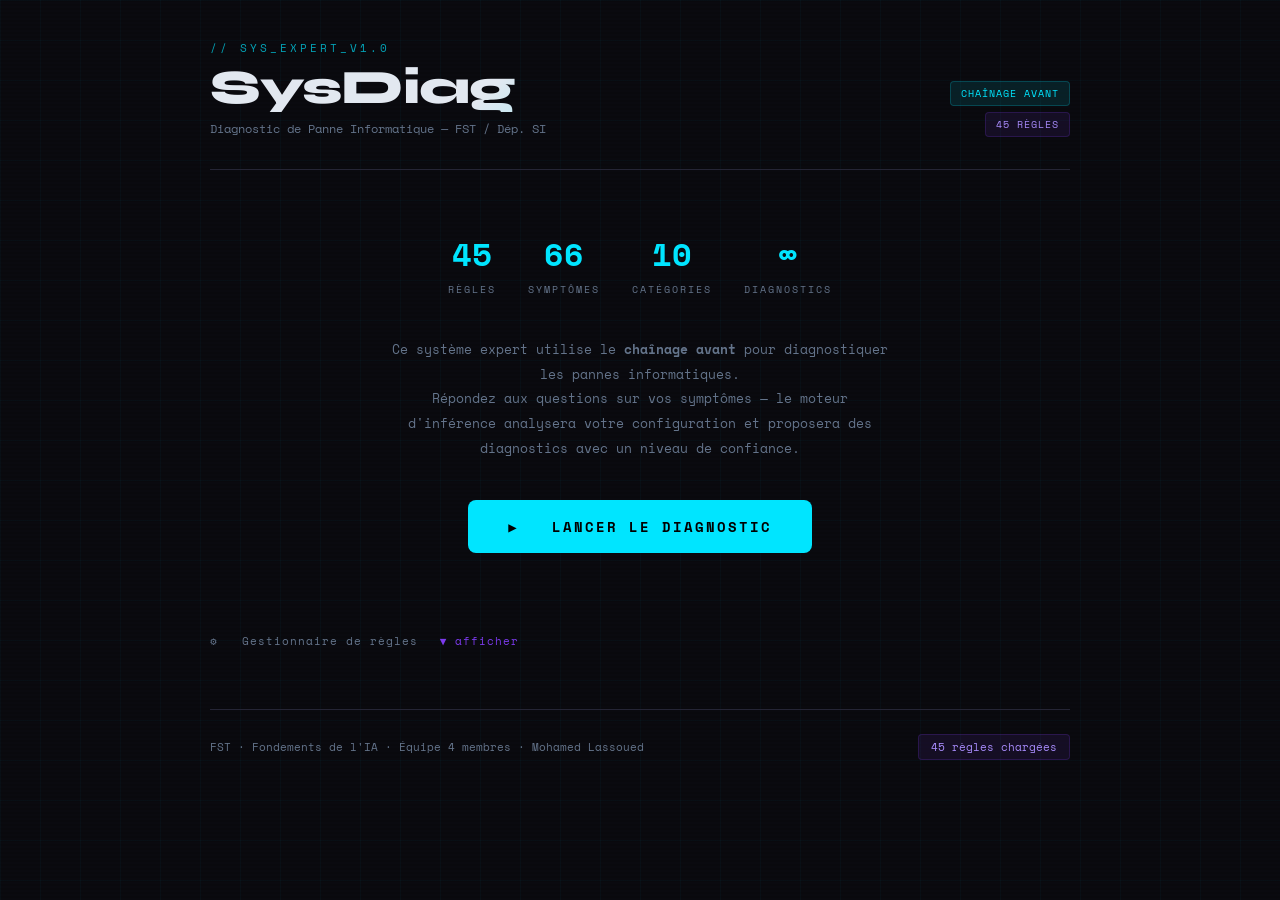
==== interface_SysDiag.html @ d028c9bb "Add files via upload" ====
<!DOCTYPE html>
<html lang="fr">
<head>
<meta charset="UTF-8">
<meta name="viewport" content="width=device-width, initial-scale=1.0">
<title>SysDiag — Système Expert de Diagnostic Informatique</title>
<link href="https://fonts.googleapis.com/css2?family=Space+Mono:ital,wght@0,400;0,700;1,400&family=Syne:wght@400;700;800&display=swap" rel="stylesheet">
<style>
  :root {
    --bg: #0a0a0f;
    --surface: #111118;
    --surface2: #1a1a25;
    --border: #252535;
    --accent: #00e5ff;
    --accent2: #7c3aed;
    --accent3: #f59e0b;
    --danger: #ef4444;
    --success: #10b981;
    --text: #e2e8f0;
    --text-muted: #64748b;
    --text-dim: #94a3b8;
    --mono: 'Space Mono', monospace;
    --sans: 'Syne', sans-serif;
  }

  * { margin: 0; padding: 0; box-sizing: border-box; }

  body {
    background: var(--bg);
    color: var(--text);
    font-family: var(--sans);
    min-height: 100vh;
    overflow-x: hidden;
  }

  body::before {
    content: '';
    position: fixed;
    inset: 0;
    background-image:
      linear-gradient(rgba(0,229,255,0.03) 1px, transparent 1px),
      linear-gradient(90deg, rgba(0,229,255,0.03) 1px, transparent 1px);
    background-size: 40px 40px;
    pointer-events: none;
    z-index: 0;
  }

  body::after {
    content: '';
    position: fixed;
    inset: 0;
    background: repeating-linear-gradient(
      0deg,
      transparent,
      transparent 2px,
      rgba(0,0,0,0.08) 2px,
      rgba(0,0,0,0.08) 4px
    );
    pointer-events: none;
    z-index: 0;
  }

  .app { position: relative; z-index: 1; max-width: 900px; margin: 0 auto; padding: 0 20px 60px; }

  header {
    padding: 40px 0 32px;
    border-bottom: 1px solid var(--border);
    margin-bottom: 40px;
    display: flex;
    align-items: flex-end;
    gap: 24px;
    flex-wrap: wrap;
  }

  .logo-block { flex: 1 }

  .logo-tag {
    font-family: var(--mono);
    font-size: 11px;
    color: var(--accent);
    letter-spacing: 3px;
    text-transform: uppercase;
    margin-bottom: 8px;
    opacity: 0.7;
  }

  .logo-title {
    font-size: clamp(28px, 5vw, 48px);
    font-weight: 800;
    letter-spacing: -1px;
    line-height: 1;
    background: linear-gradient(135deg, var(--text) 40%, var(--accent));
    -webkit-background-clip: text;
    -webkit-text-fill-color: transparent;
    background-clip: text;
  }

  .logo-sub {
    margin-top: 8px;
    font-family: var(--mono);
    font-size: 12px;
    color: var(--text-muted);
  }

  .header-badge {
    display: flex;
    flex-direction: column;
    align-items: flex-end;
    gap: 6px;
  }

  .badge {
    font-family: var(--mono);
    font-size: 10px;
    padding: 4px 10px;
    border-radius: 4px;
    letter-spacing: 1px;
    text-transform: uppercase;
  }
  .badge-cyan { background: rgba(0,229,255,0.1); color: var(--accent); border: 1px solid rgba(0,229,255,0.2); }
  .badge-purple { background: rgba(124,58,237,0.1); color: #a78bfa; border: 1px solid rgba(124,58,237,0.2); }

  .progress-container { margin-bottom: 32px; }
  .progress-header { display: flex; justify-content: space-between; align-items: center; margin-bottom: 10px; }
  .progress-label { font-family: var(--mono); font-size: 11px; color: var(--text-muted); text-transform: uppercase; letter-spacing: 2px; }
  .progress-count { font-family: var(--mono); font-size: 13px; color: var(--accent); }
  .progress-bar { height: 3px; background: var(--border); border-radius: 2px; overflow: hidden; }
  .progress-fill { height: 100%; background: linear-gradient(90deg, var(--accent2), var(--accent)); border-radius: 2px; transition: width 0.5s cubic-bezier(0.4, 0, 0.2, 1); width: 0%; }

  .question-section { animation: fadeSlideIn 0.3s ease; }
  @keyframes fadeSlideIn { from { opacity: 0; transform: translateY(12px); } to { opacity: 1; transform: translateY(0); } }

  .question-card {
    background: var(--surface);
    border: 1px solid var(--border);
    border-radius: 12px;
    padding: 28px;
    margin-bottom: 16px;
    position: relative;
  }

  .question-card::before {
    content: '';
    position: absolute;
    top: 0; left: 0; right: 0;
    height: 2px;
    background: linear-gradient(90deg, var(--accent2), var(--accent));
    border-radius: 12px 12px 0 0;
  }

  .question-num {
    font-family: var(--mono);
    font-size: 11px;
    color: var(--accent);
    letter-spacing: 2px;
    text-transform: uppercase;
    margin-bottom: 14px;
  }

  .question-text {
    font-size: 18px;
    font-weight: 700;
    line-height: 1.4;
    color: var(--text);
    margin-bottom: 24px;
  }

  .answer-buttons { display: flex; gap: 12px; flex-wrap: wrap; }
  .answer-btn {
    flex: 1;
    min-width: 100px;
    padding: 14px 20px;
    border-radius: 8px;
    border: 1px solid var(--border);
    background: var(--surface2);
    color: var(--text-dim);
    font-family: var(--mono);
    font-size: 13px;
    font-weight: 700;
    cursor: pointer;
    transition: all 0.18s;
    text-transform: uppercase;
    letter-spacing: 1px;
    display: flex;
    align-items: center;
    justify-content: center;
    gap: 8px;
  }
  .answer-btn:hover { transform: translateY(-2px); box-shadow: 0 4px 20px rgba(0,0,0,0.3); }
  .answer-btn.yes:hover, .answer-btn.yes.active { border-color: var(--success); background: rgba(16,185,129,0.12); color: var(--success); }
  .answer-btn.no:hover, .answer-btn.no.active { border-color: var(--danger); background: rgba(239,68,68,0.12); color: var(--danger); }
  .answer-btn.unknown:hover, .answer-btn.unknown.active { border-color: var(--accent3); background: rgba(245,158,11,0.12); color: var(--accent3); }

  .nav-row { display: flex; justify-content: space-between; align-items: center; gap: 12px; margin-top: 8px; }
  .nav-btn {
    padding: 12px 24px;
    border-radius: 8px;
    border: 1px solid var(--border);
    background: var(--surface2);
    color: var(--text-dim);
    font-family: var(--mono);
    font-size: 12px;
    cursor: pointer;
    transition: all 0.18s;
    letter-spacing: 1px;
    text-transform: uppercase;
  }
  .nav-btn:hover { border-color: var(--accent); color: var(--accent); }
  .nav-btn.primary { background: var(--accent); color: #000; border-color: var(--accent); font-weight: 700; }
  .nav-btn.primary:hover { background: #00bcd4; box-shadow: 0 0 20px rgba(0,229,255,0.3); }

  .facts-panel {
    background: var(--surface);
    border: 1px solid var(--border);
    border-radius: 12px;
    padding: 20px;
    margin-bottom: 24px;
  }
  .facts-title { font-family: var(--mono); font-size: 11px; color: var(--text-muted); letter-spacing: 2px; text-transform: uppercase; margin-bottom: 14px; }
  .fact-list { display: flex; flex-direction: column; gap: 6px; }
  .fact-item { display: flex; align-items: flex-start; gap: 10px; font-family: var(--mono); font-size: 11px; color: var(--text-dim); padding: 6px 0; border-bottom: 1px solid rgba(255,255,255,0.03); }
  .fact-item:last-child { border-bottom: none; }
  .fact-dot { width: 8px; height: 8px; border-radius: 50%; flex-shrink: 0; margin-top: 2px; }
  .fact-dot.yes { background: var(--success); box-shadow: 0 0 6px var(--success); }
  .fact-dot.no { background: var(--danger); box-shadow: 0 0 6px var(--danger); }
  .fact-dot.unknown { background: var(--accent3); box-shadow: 0 0 6px var(--accent3); }
  .filtered-badge { display: inline-block; background: rgba(245,158,11,0.15); border-radius: 4px; padding: 2px 6px; font-size: 9px; font-family: var(--mono); color: var(--accent3); margin-left: 8px; }

  .results-section { animation: fadeSlideIn 0.4s ease; }
  .results-header { margin-bottom: 28px; padding-bottom: 20px; border-bottom: 1px solid var(--border); }
  .results-label { font-family: var(--mono); font-size: 11px; color: var(--accent); letter-spacing: 3px; text-transform: uppercase; margin-bottom: 8px; }
  .results-title { font-size: 32px; font-weight: 800; letter-spacing: -1px; }
  .results-meta { font-family: var(--mono); font-size: 12px; color: var(--text-muted); margin-top: 8px; }

  .diagnosis-card {
    background: var(--surface);
    border: 1px solid var(--border);
    border-radius: 12px;
    overflow: hidden;
    margin-bottom: 16px;
    transition: transform 0.2s;
  }
  .diagnosis-card:hover { transform: translateY(-2px); }
  .diagnosis-card.top { border-color: rgba(0,229,255,0.3); box-shadow: 0 0 30px rgba(0,229,255,0.05); }
  .diagnosis-header { padding: 20px 24px; display: flex; align-items: flex-start; justify-content: space-between; gap: 16px; cursor: pointer; user-select: none; }
  .diagnosis-left { flex: 1 }
  .diagnosis-rank { font-family: var(--mono); font-size: 10px; color: var(--text-muted); letter-spacing: 2px; text-transform: uppercase; margin-bottom: 6px; }
  .diagnosis-conclusion { font-size: 16px; font-weight: 700; color: var(--text); line-height: 1.3; }
  .diagnosis-category { font-family: var(--mono); font-size: 11px; color: var(--text-muted); margin-top: 6px; }
  .confidence-block { text-align: right; flex-shrink: 0; }
  .confidence-value { font-family: var(--mono); font-size: 28px; font-weight: 700; line-height: 1; }
  .confidence-value.high { color: var(--success); }
  .confidence-value.med { color: var(--accent3); }
  .confidence-value.low { color: var(--danger); }
  .confidence-label { font-family: var(--mono); font-size: 10px; color: var(--text-muted); text-transform: uppercase; letter-spacing: 1px; margin-top: 2px; }
  .confidence-bar { height: 3px; background: var(--border); border-radius: 2px; margin-top: 10px; width: 80px; margin-left: auto; overflow: hidden; }
  .confidence-fill { height: 100%; border-radius: 2px; transition: width 0.8s cubic-bezier(0.4, 0, 0.2, 1); }
  .fill-high { background: var(--success); }
  .fill-med { background: var(--accent3); }
  .fill-low { background: var(--danger); }
  .diagnosis-body { padding: 0 24px 24px; display: none; border-top: 1px solid var(--border); }
  .diagnosis-body.open { display: block; }
  .solution-block { background: var(--surface2); border-left: 3px solid var(--accent); border-radius: 0 8px 8px 0; padding: 16px 18px; margin-top: 20px; margin-bottom: 16px; }
  .solution-label { font-family: var(--mono); font-size: 10px; color: var(--accent); text-transform: uppercase; letter-spacing: 2px; margin-bottom: 10px; }
  .solution-text { font-size: 14px; color: var(--text-dim); line-height: 1.7; }
  .conditions-block { margin-top: 16px; }
  .conditions-label { font-family: var(--mono); font-size: 10px; color: var(--text-muted); text-transform: uppercase; letter-spacing: 2px; margin-bottom: 10px; }
  .conditions-list { display: flex; flex-direction: column; gap: 6px; }
  .condition-item { display: flex; align-items: flex-start; gap: 10px; font-family: var(--mono); font-size: 11px; color: var(--text-dim); padding: 4px 0; }
  .cond-icon { flex-shrink: 0; }

  .no-results { text-align: center; padding: 60px 20px; background: var(--surface); border: 1px dashed var(--border); border-radius: 12px; }
  .no-results-icon { font-size: 48px; margin-bottom: 16px; }
  .no-results-title { font-size: 20px; font-weight: 700; color: var(--text); margin-bottom: 8px; }
  .no-results-text { font-family: var(--mono); font-size: 12px; color: var(--text-muted); max-width: 400px; margin: 0 auto 24px; line-height: 1.8; }

  .start-section { text-align: center; padding: 20px 0 40px; }
  .start-desc { font-family: var(--mono); font-size: 13px; color: var(--text-muted); max-width: 500px; margin: 0 auto 40px; line-height: 1.9; }
  .stats-row { display: flex; justify-content: center; gap: 32px; margin-bottom: 40px; flex-wrap: wrap; }
  .stat-item { text-align: center; }
  .stat-value { font-family: var(--mono); font-size: 32px; font-weight: 700; color: var(--accent); }
  .stat-label { font-family: var(--mono); font-size: 10px; color: var(--text-muted); text-transform: uppercase; letter-spacing: 2px; margin-top: 4px; }
  .start-btn { display: inline-flex; align-items: center; gap: 10px; padding: 16px 40px; background: var(--accent); color: #000; border: none; border-radius: 8px; font-family: var(--mono); font-size: 14px; font-weight: 700; cursor: pointer; letter-spacing: 2px; text-transform: uppercase; transition: all 0.2s; }
  .start-btn:hover { background: #00bcd4; box-shadow: 0 0 30px rgba(0,229,255,0.4); transform: translateY(-2px); }

  .rule-manager { background: var(--surface); border: 1px solid var(--border); border-radius: 12px; padding: 24px; margin-bottom: 24px; }
  .rule-manager-title { font-family: var(--mono); font-size: 11px; color: var(--accent2); letter-spacing: 2px; text-transform: uppercase; margin-bottom: 16px; display: flex; align-items: center; gap: 8px; }
  .input-row { display: flex; gap: 10px; flex-wrap: wrap; }
  .text-input { flex: 1; min-width: 180px; background: var(--surface2); border: 1px solid var(--border); border-radius: 6px; padding: 10px 14px; color: var(--text); font-family: var(--mono); font-size: 12px; outline: none; transition: border-color 0.2s; }
  .text-input:focus { border-color: var(--accent); }
  .small-btn { padding: 10px 18px; border-radius: 6px; border: 1px solid var(--border); background: var(--surface2); color: var(--text-dim); font-family: var(--mono); font-size: 11px; cursor: pointer; transition: all 0.18s; white-space: nowrap; letter-spacing: 1px; }
  .small-btn:hover { border-color: var(--accent2); color: #a78bfa; }
  .small-btn.danger:hover { border-color: var(--danger); color: var(--danger); }

  .section-toggle { font-family: var(--mono); font-size: 11px; color: var(--text-muted); text-decoration: none; cursor: pointer; letter-spacing: 1px; display: flex; align-items: center; gap: 6px; margin-bottom: 16px; }
  .section-toggle:hover { color: var(--accent); }

  footer { margin-top: 60px; padding-top: 24px; border-top: 1px solid var(--border); display: flex; justify-content: space-between; align-items: center; flex-wrap: wrap; gap: 12px; }
  .footer-text { font-family: var(--mono); font-size: 11px; color: var(--text-muted); }
  .rule-count-badge { font-family: var(--mono); font-size: 11px; padding: 4px 12px; background: rgba(124,58,237,0.1); border: 1px solid rgba(124,58,237,0.2); border-radius: 4px; color: #a78bfa; }

  .chevron { font-size: 12px; transition: transform 0.2s; color: var(--text-muted); }
  .chevron.open { transform: rotate(180deg); }

  .notif { position: fixed; bottom: 24px; right: 24px; padding: 14px 20px; border-radius: 8px; font-family: var(--mono); font-size: 12px; font-weight: 700; opacity: 0; transform: translateY(10px); transition: all 0.3s; z-index: 100; pointer-events: none; }
  .notif.show { opacity: 1; transform: translateY(0); }
  .notif.success { background: rgba(16,185,129,0.15); border: 1px solid var(--success); color: var(--success); }
  .notif.error { background: rgba(239,68,68,0.15); border: 1px solid var(--danger); color: var(--danger); }

  @media (max-width: 600px) { .answer-buttons { flex-direction: column; } .answer-btn { flex: none; } .stats-row { gap: 20px; } }

  .inconsistency-box { background: rgba(245,158,11,0.1); border-left: 3px solid var(--accent3); padding: 16px; margin: 20px auto; max-width: 500px; text-align: left; border-radius: 8px; }
  .suggestion-box { background: rgba(124,58,237,0.1); border-left: 3px solid var(--accent2); padding: 16px; margin: 20px auto; max-width: 500px; text-align: left; border-radius: 8px; }
  .expert-box { background: rgba(0,229,255,0.1); border-left: 3px solid var(--accent); padding: 16px; margin: 20px auto; max-width: 500px; text-align: left; border-radius: 8px; }
  .box-title { font-family: var(--mono); font-size: 11px; margin-bottom: 8px; }
  .box-list { margin: 0; padding-left: 20px; color: var(--text-dim); font-size: 12px; line-height: 1.6; }
  .expert-text { color: var(--text-dim); font-size: 12px; line-height: 1.6; margin: 0; }
</style>
</head>
<body>
<div class="app">

  <header>
    <div class="logo-block">
      <div class="logo-tag">// sys_expert_v1.0</div>
      <div class="logo-title">SysDiag</div>
      <div class="logo-sub">Diagnostic de Panne Informatique — FST / Dép. SI</div>
    </div>
    <div class="header-badge">
      <div class="badge badge-cyan">Chaînage Avant</div>
      <div class="badge badge-purple">45 Règles</div>
    </div>
  </header>

  <div id="app-root"></div>

  <footer>
    <div class="footer-text">FST · Fondements de l'IA · Équipe 4 membres · Mohamed Lassoued</div>
    <div class="rule-count-badge" id="rule-count-badge">45 règles chargées</div>
  </footer>
</div>

<div class="notif" id="notif"></div>

<script>
// ======== DATA — BASE DE CONNAISSANCES ========
const RULES_DATA = [
  { id:"R01", category:"Alimentation", conditions:{pc_ne_demarre_pas:true,pas_de_lumiere_led:true}, conclusion:"Panne d'alimentation (câble ou bloc d'alimentation défectueux)", solution:"Vérifiez le câble d'alimentation, testez avec une autre prise.", confidence:0.95 },
  { id:"R02", category:"Alimentation", conditions:{pc_ne_demarre_pas:true,pas_de_lumiere_led:false,ventilateur_tourne:false}, conclusion:"Bloc d'alimentation défaillant ou carte mère morte", solution:"Testez avec un autre bloc d'alimentation.", confidence:0.85 },
  { id:"R03", category:"Alimentation", conditions:{pc_s_eteint_seul:true,surchauffe:true}, conclusion:"Surchauffe — extinction thermique", solution:"Nettoyez les ventilateurs, remplacez la pâte thermique.", confidence:0.92 },
  { id:"R04", category:"Écran", conditions:{ecran_noir:true,pc_fonctionne:true,voyant_ecran_allume:true}, conclusion:"Câble vidéo débranché ou carte graphique défaillante", solution:"Vérifiez le câble HDMI/VGA.", confidence:0.88 },
  { id:"R05", category:"Écran", conditions:{ecran_noir:true,pc_fonctionne:true,voyant_ecran_allume:false}, conclusion:"Écran défectueux", solution:"Vérifiez l'alimentation du moniteur.", confidence:0.90 },
  { id:"R06", category:"Écran", conditions:{ecran_pixelise:true,artefacts_visuels:true}, conclusion:"Carte graphique surchauffée", solution:"Nettoyez le ventilateur GPU.", confidence:0.87 },
  { id:"R07", category:"RAM", conditions:{ecran_bleu_bsod:true,redemarrages_aleatoires:true}, conclusion:"Problème de mémoire RAM", solution:"Réinsérez les barrettes RAM, lancez MemTest86.", confidence:0.83 },
  { id:"R08", category:"RAM", conditions:{pc_lent:true,beaucoup_applications_ouvertes:false,ram_pleine:true}, conclusion:"Mémoire RAM insuffisante", solution:"Fermez les applications inutiles.", confidence:0.80 },
  { id:"R09", category:"Disque dur", conditions:{pc_lent:true,demarrage_lent:true,bruits_cliquetis:true}, conclusion:"Disque dur en train de tomber en panne", solution:"URGENT: Sauvegardez vos données immédiatement!", confidence:0.95 },
  { id:"R10", category:"Disque dur", conditions:{demarrage_lent:true,bruits_cliquetis:false,disque_presque_plein:true}, conclusion:"Disque dur presque plein", solution:"Libérez de l'espace disque.", confidence:0.88 },
  { id:"R11", category:"Disque dur", conditions:{fichiers_inaccessibles:true,erreurs_lecture_ecriture:true}, conclusion:"Secteurs défectueux", solution:"Lancez CHKDSK, sauvegardez vos données.", confidence:0.90 },
  { id:"R12", category:"Réseau", conditions:{pas_internet:true,wifi_connecte:true,autres_appareils_fonctionnent:true}, conclusion:"Problème DNS/IP", solution:"ipconfig /flushdns, changez les DNS.", confidence:0.85 },
  { id:"R13", category:"Réseau", conditions:{pas_internet:true,wifi_connecte:false,signal_wifi_visible:true}, conclusion:"Problème d'authentification WiFi", solution:"Vérifiez le mot de passe WiFi.", confidence:0.82 },
  { id:"R14", category:"Réseau", conditions:{pas_internet:true,wifi_connecte:false,signal_wifi_visible:false}, conclusion:"Routeur en panne ou zone morte", solution:"Redémarrez le routeur.", confidence:0.88 },
  { id:"R15", category:"Réseau", conditions:{internet_lent:true,wifi_connecte:true,loin_du_routeur:true}, conclusion:"Signal WiFi faible", solution:"Rapprochez-vous du routeur.", confidence:0.85 },
  { id:"R16", category:"OS", conditions:{ecran_bleu_bsod:true,redemarrages_aleatoires:false,pilote_recent_installe:true}, conclusion:"Pilote incompatible", solution:"Désinstallez le dernier pilote.", confidence:0.90 },
  { id:"R17", category:"OS", conditions:{pc_gele:true,application_specifique:true}, conclusion:"Application instable", solution:"Forcez la fermeture, réinstallez l'application.", confidence:0.85 },
  { id:"R18", category:"OS", conditions:{pc_gele:true,application_specifique:false,demarrage_lent:true}, conclusion:"Système corrompu ou malware", solution:"Scan antivirus, SFC /scannow.", confidence:0.82 },
  { id:"R19", category:"OS", conditions:{erreurs_demarrage:true,windows_ne_demarre_pas:true}, conclusion:"Bootloader corrompu", solution:"Réparer le démarrage depuis USB.", confidence:0.88 },
  { id:"R20", category:"OS", conditions:{mises_a_jour_echouent:true,espace_disque_suffisant:true}, conclusion:"Windows Update défaillant", solution:"Réinitialisez Windows Update.", confidence:0.80 },
  { id:"R21", category:"Ventilation", conditions:{bruit_ventilateur_fort:true,surchauffe:true}, conclusion:"Ventilateur encrassé", solution:"Nettoyez les ventilateurs.", confidence:0.90 },
  { id:"R22", category:"Ventilation", conditions:{bruit_ventilateur_fort:true,surchauffe:false}, conclusion:"Ventilateur défaillant", solution:"Remplacez le ventilateur.", confidence:0.85 },
  { id:"R23", category:"Périph.", conditions:{clavier_ne_fonctionne_pas:true,connexion_usb:true}, conclusion:"Problème USB ou pilote", solution:"Rebranchez sur un autre port USB.", confidence:0.85 },
  { id:"R24", category:"Périph.", conditions:{souris_ne_fonctionne_pas:true,connexion_usb:true}, conclusion:"Problème USB ou pilote", solution:"Testez sur un autre port USB.", confidence:0.85 },
  { id:"R25", category:"Périph.", conditions:{imprimante_ne_fonctionne_pas:true,visible_dans_windows:false}, conclusion:"Imprimante non reconnue", solution:"Redémarrez le spouleur d'impression.", confidence:0.83 },
  { id:"R26", category:"Son", conditions:{pas_de_son:true,pilotes_audio_ok:true,volume_non_mute:true}, conclusion:"Carte son défaillante", solution:"Vérifiez le périphérique par défaut.", confidence:0.82 },
  { id:"R27", category:"Son", conditions:{pas_de_son:true,volume_non_mute:false}, conclusion:"Son coupé", solution:"Désactivez le mute.", confidence:0.99 },
  { id:"R28", category:"Batterie", conditions:{batterie_ne_charge_pas:true,chargeur_fonctionnel:true}, conclusion:"Batterie défaillante", solution:"Testez avec un autre chargeur.", confidence:0.87 },
  { id:"R29", category:"Batterie", conditions:{batterie_se_decharge_vite:true,age_batterie_superieur_3ans:true}, conclusion:"Batterie usée", solution:"Remplacez la batterie.", confidence:0.90 },
  { id:"R30", category:"Démarrage", conditions:{pc_redem_en_boucle:true,apres_mise_a_jour:true}, conclusion:"Mise à jour problématique", solution:"Démarrez en mode sans échec.", confidence:0.88 },
  { id:"R31", category:"Démarrage", conditions:{bips_au_demarrage:true,un_bip_long:true}, conclusion:"Problème RAM", solution:"Réinsérez les barrettes RAM.", confidence:0.92 },
  { id:"R32", category:"Démarrage", conditions:{bips_au_demarrage:true,plusieurs_bips_courts:true}, conclusion:"Problème GPU", solution:"Réinsérez la carte graphique.", confidence:0.85 },
  { id:"R33", category:"Performance", conditions:{pc_lent:true,beaucoup_applications_ouvertes:true}, conclusion:"Surcharge CPU/RAM", solution:"Fermez les applications inutiles.", confidence:0.88 },
  { id:"R34", category:"Performance", conditions:{pc_lent:true,beaucoup_applications_ouvertes:false,virus_detecte:true}, conclusion:"Infection malware", solution:"Lancez un scan antivirus.", confidence:0.90 },
  { id:"R35", category:"Réseau", conditions:{internet_lent:true,wifi_connecte:true,loin_du_routeur:false,beaucoup_appareils_connectes:true}, conclusion:"Bande passante saturée", solution:"Déconnectez les appareils inutilisés.", confidence:0.80 },
  { id:"R36", category:"Écran", conditions:{ecran_scintille:true,pilote_recent_installe:true}, conclusion:"Conflit pilote graphique", solution:"Revenez à la version précédente.", confidence:0.88 },
  { id:"R37", category:"Écran", conditions:{ecran_scintille:true,pilote_recent_installe:false}, conclusion:"Câble défectueux", solution:"Remplacez le câble vidéo.", confidence:0.83 },
  { id:"R38", category:"OS", conditions:{applications_ne_s_ouvrent_pas:true,message_erreur_dll:true}, conclusion:"Fichiers DLL manquants", solution:"Lancez SFC /scannow.", confidence:0.87 },
  { id:"R39", category:"Périph.", conditions:{usb_non_detecte:true,autre_usb_fonctionne:true}, conclusion:"Périphérique défaillant", solution:"Testez sur un autre PC.", confidence:0.85 },
  { id:"R40", category:"Périph.", conditions:{usb_non_detecte:true,autre_usb_fonctionne:false}, conclusion:"Contrôleur USB défaillant", solution:"Désinstallez les contrôleurs USB.", confidence:0.82 },
  { id:"R41", category:"Réseau", conditions:{connexion_coupe_regulierement:true,wifi_connecte:true}, conclusion:"Interférences WiFi", solution:"Changez le canal WiFi.", confidence:0.83 },
  { id:"R42", category:"Démarrage", conditions:{message_boot_device_not_found:true}, conclusion:"Disque non détecté", solution:"Vérifiez les connexions SATA.", confidence:0.93 },
  { id:"R43", category:"Performance", conditions:{jeux_lents:true,fps_bas:true,parametres_graphiques_eleves:true}, conclusion:"Paramètres trop élevés", solution:"Réduisez la qualité graphique.", confidence:0.88 },
  { id:"R44", category:"OS", conditions:{bureau_ne_s_affiche_pas:true,processus_explorer_manquant:true}, conclusion:"Explorer.exe planté", solution:"Lancez explorer.exe via gestionnaire.", confidence:0.95 },
  { id:"R45", category:"Alimentation", conditions:{pc_s_eteint_seul:true,surchauffe:false,probleme_alim:true}, conclusion:"Alimentation instable", solution:"Testez avec un autre bloc.", confidence:0.87 }
];

const QUESTIONS = {
  pc_ne_demarre_pas: "Le PC ne démarre pas du tout (aucun signe de vie) ?",
  pas_de_lumiere_led: "Aucune LED n'est allumée sur le boîtier ou la carte mère ?",
  ventilateur_tourne: "Les ventilateurs tournent-ils quand vous appuyez sur le bouton marche ?",
  pc_s_eteint_seul: "Le PC s'éteint tout seul de manière inattendue ?",
  surchauffe: "Le PC est-il très chaud au toucher ou les ventilateurs sont-ils très bruyants ?",
  ecran_noir: "L'écran reste noir malgré que le PC semble fonctionner ?",
  pc_fonctionne: "Le PC semble fonctionner (voyants allumés, ventilateurs tournent) ?",
  voyant_ecran_allume: "Le voyant LED du moniteur est-il allumé (pas en veille) ?",
  ecran_pixelise: "Des pixels aberrants ou des artifacts graphiques apparaissent à l'écran ?",
  artefacts_visuels: "Des artefacts visuels (lignes, formes étranges) sont-ils visibles ?",
  ecran_scintille: "L'écran scintille ou clignote ?",
  ecran_bleu_bsod: "Apparition d'un écran bleu (BSOD) ?",
  redemarrages_aleatoires: "Le PC redémarre aléatoirement sans avertissement ?",
  pc_lent: "Le PC est anormalement lent dans ses opérations ?",
  beaucoup_applications_ouvertes: "Beaucoup d'applications sont-elles ouvertes simultanément ?",
  ram_pleine: "Le gestionnaire des tâches indique-t-il une utilisation RAM > 90% ?",
  demarrage_lent: "Le démarrage prend-il beaucoup plus de temps que d'habitude ?",
  bruits_cliquetis: "Entendez-vous des bruits de cliquetis ou de grattage provenant du disque dur ?",
  disque_presque_plein: "Le disque dur est-il rempli à plus de 90% de sa capacité ?",
  fichiers_inaccessibles: "Des fichiers ou dossiers sont-ils devenus inaccessibles ?",
  erreurs_lecture_ecriture: "Des erreurs de lecture/écriture apparaissent-elles ?",
  pas_internet: "Vous n'avez pas accès à Internet ?",
  wifi_connecte: "Êtes-vous connecté au réseau WiFi ?",
  autres_appareils_fonctionnent: "D'autres appareils ont-ils accès à Internet sur ce même réseau ?",
  signal_wifi_visible: "Le réseau WiFi est-il visible dans la liste des réseaux disponibles ?",
  internet_lent: "La connexion Internet est-elle très lente ?",
  loin_du_routeur: "Êtes-vous loin du routeur WiFi (plus de 10m) ?",
  beaucoup_appareils_connectes: "Beaucoup d'appareils sont-ils connectés à votre WiFi ?",
  connexion_coupe_regulierement: "La connexion WiFi se coupe-t-elle régulièrement ?",
  pilote_recent_installe: "Avez-vous installé un nouveau pilote récemment ?",
  pc_gele: "Le PC se fige complètement (aucune réponse) ?",
  application_specifique: "Le problème survient-il uniquement avec une application spécifique ?",
  erreurs_demarrage: "Des messages d'erreur apparaissent-ils au démarrage ?",
  windows_ne_demarre_pas: "Windows refuse de démarrer complètement ?",
  mises_a_jour_echouent: "Les mises à jour Windows échouent-elles systématiquement ?",
  espace_disque_suffisant: "Avez-vous plus de 10 Go d'espace libre ?",
  bruit_ventilateur_fort: "Les ventilateurs font-ils un bruit anormalement fort ?",
  clavier_ne_fonctionne_pas: "Le clavier ne fonctionne pas ou certaines touches ne répondent pas ?",
  connexion_usb: "Le périphérique est-il connecté en USB ?",
  souris_ne_fonctionne_pas: "La souris ne fonctionne pas ou est erratique ?",
  imprimante_ne_fonctionne_pas: "L'imprimante ne répond pas aux commandes d'impression ?",
  visible_dans_windows: "L'imprimante apparaît-elle dans 'Périphériques et imprimantes' ?",
  pas_de_son: "Pas de son du tout malgré le volume non coupé ?",
  pilotes_audio_ok: "Les pilotes audio apparaissent-ils normalement ?",
  volume_non_mute: "Le volume est-il activé (non muet) ?",
  batterie_ne_charge_pas: "La batterie ne se charge pas quand le chargeur est branché ?",
  chargeur_fonctionnel: "Le chargeur fonctionne-t-il avec un autre appareil ?",
  batterie_se_decharge_vite: "La batterie se décharge très rapidement ?",
  age_batterie_superieur_3ans: "La batterie a-t-elle plus de 3 ans ?",
  pc_redem_en_boucle: "Le PC redémarre en boucle sans jamais atteindre le bureau ?",
  apres_mise_a_jour: "Ce problème a-t-il commencé après une mise à jour Windows ?",
  bips_au_demarrage: "Entendez-vous des bips sonores au démarrage ?",
  un_bip_long: "Est-ce un long bip ?",
  plusieurs_bips_courts: "Y a-t-il plusieurs bips courts successifs ?",
  message_boot_device_not_found: "Message 'Boot device not found' ?",
  virus_detecte: "Votre antivirus a-t-il détecté une menace récemment ?",
  jeux_lents: "Les jeux vidéo sont-ils particulièrement lents ?",
  fps_bas: "Le nombre d'images par seconde (FPS) est-il anormalement bas ?",
  parametres_graphiques_eleves: "Les paramètres graphiques sont-ils réglés au maximum ?",
  bureau_ne_s_affiche_pas: "Le bureau ne s'affiche pas après la connexion ?",
  processus_explorer_manquant: "Dans le gestionnaire, 'explorer.exe' est-il absent ?",
  probleme_alim: "Le bloc d'alimentation vous semble-t-il insuffisant ?",
  usb_non_detecte: "Un périphérique USB n'est pas détecté ?",
  autre_usb_fonctionne: "D'autres périphériques USB fonctionnent-ils ?",
  applications_ne_s_ouvrent_pas: "Des applications refusent de s'ouvrir ?",
  message_erreur_dll: "Message d'erreur mentionnant un '.dll manquant' ?"
};

// ======== PRIORITÉ DES QUESTIONS (ORDRE LOGIQUE COMPLET) ========
const PRIORITY_QUESTIONS = [
  "pas_internet", "internet_lent", "wifi_connecte", "signal_wifi_visible", "autres_appareils_fonctionnent",
  "pc_ne_demarre_pas", "pas_de_lumiere_led", "ventilateur_tourne", "pc_s_eteint_seul", "surchauffe", "probleme_alim",
  "ecran_noir", "pc_fonctionne", "voyant_ecran_allume", "ecran_pixelise", "artefacts_visuels", "ecran_scintille",
  "pc_lent", "demarrage_lent", "beaucoup_applications_ouvertes", "ram_pleine", "disque_presque_plein", "jeux_lents", "fps_bas", "parametres_graphiques_eleves",
  "bruits_cliquetis", "fichiers_inaccessibles", "erreurs_lecture_ecriture",
  "ecran_bleu_bsod", "redemarrages_aleatoires",
  "pc_gele", "application_specifique", "erreurs_demarrage", "windows_ne_demarre_pas", "mises_a_jour_echouent", "espace_disque_suffisant", "bureau_ne_s_affiche_pas", "processus_explorer_manquant", "applications_ne_s_ouvrent_pas", "message_erreur_dll",
  "bruit_ventilateur_fort",
  "clavier_ne_fonctionne_pas", "souris_ne_fonctionne_pas", "connexion_usb", "usb_non_detecte", "autre_usb_fonctionne", "imprimante_ne_fonctionne_pas", "visible_dans_windows",
  "pas_de_son", "pilotes_audio_ok", "volume_non_mute",
  "batterie_ne_charge_pas", "chargeur_fonctionnel", "batterie_se_decharge_vite", "age_batterie_superieur_3ans",
  "pc_redem_en_boucle", "apres_mise_a_jour", "bips_au_demarrage", "un_bip_long", "plusieurs_bips_courts", "message_boot_device_not_found",
  "virus_detecte",
  "pilote_recent_installe", "connexion_coupe_regulierement", "loin_du_routeur", "beaucoup_appareils_connectes"
];

// ======== STATE ========
let state = {
  screen: 'start',
  rules: JSON.parse(JSON.stringify(RULES_DATA)),
  facts: {},
  unknowns: new Set(),
  questions: [],
  currentQ: 0,
  answers: {},
  diagnoses: [],
  showRuleManager: false,
  showFacts: false
};

// ======== FILTRAGE INTELLIGENT ========
const QUESTION_DEPENDENCIES = {
  "wifi_connecte": { dependsOn: "pas_internet", requiredValue: true },
  "signal_wifi_visible": { dependsOn: "pas_internet", requiredValue: true },
  "internet_lent": { dependsOn: "pas_internet", requiredValue: false },
  "loin_du_routeur": { dependsOn: "internet_lent", requiredValue: true },
  "beaucoup_appareils_connectes": { dependsOn: "internet_lent", requiredValue: true },
  "connexion_coupe_regulierement": { dependsOn: "wifi_connecte", requiredValue: true },
  "usb_non_detecte": { dependsOn: "connexion_usb", requiredValue: true },
  "autre_usb_fonctionne": { dependsOn: "connexion_usb", requiredValue: true },
  "clavier_ne_fonctionne_pas": { dependsOn: "connexion_usb", requiredValue: true },
  "souris_ne_fonctionne_pas": { dependsOn: "connexion_usb", requiredValue: true },
  "pilotes_audio_ok": { dependsOn: "pas_de_son", requiredValue: true },
  "volume_non_mute": { dependsOn: "pas_de_son", requiredValue: true },
  "visible_dans_windows": { dependsOn: "imprimante_ne_fonctionne_pas", requiredValue: true },
  "chargeur_fonctionnel": { dependsOn: "batterie_ne_charge_pas", requiredValue: true },
  "age_batterie_superieur_3ans": { dependsOn: "batterie_se_decharge_vite", requiredValue: true },
  "espace_disque_suffisant": { dependsOn: "mises_a_jour_echouent", requiredValue: true },
  "processus_explorer_manquant": { dependsOn: "bureau_ne_s_affiche_pas", requiredValue: true },
  "message_erreur_dll": { dependsOn: "applications_ne_s_ouvrent_pas", requiredValue: true },
  "windows_ne_demarre_pas": { dependsOn: "erreurs_demarrage", requiredValue: true },
  "message_boot_device_not_found": { dependsOn: "erreurs_demarrage", requiredValue: true },
  "pc_redem_en_boucle": { dependsOn: "erreurs_demarrage", requiredValue: true },
  "un_bip_long": { dependsOn: "bips_au_demarrage", requiredValue: true },
  "plusieurs_bips_courts": { dependsOn: "bips_au_demarrage", requiredValue: true },
  "voyant_ecran_allume": { dependsOn: "ecran_noir", requiredValue: true },
  "ecran_pixelise": { dependsOn: "pc_fonctionne", requiredValue: true },
  "artefacts_visuels": { dependsOn: "ecran_pixelise", requiredValue: true },
  "ecran_scintille": { dependsOn: "pc_fonctionne", requiredValue: true },
  "redemarrages_aleatoires": { dependsOn: "ecran_bleu_bsod", requiredValue: true },
  "demarrage_lent": { dependsOn: "pc_lent", requiredValue: true },
  "disque_presque_plein": { dependsOn: "pc_lent", requiredValue: true },
  "fichiers_inaccessibles": { dependsOn: "bruits_cliquetis", requiredValue: true },
  "erreurs_lecture_ecriture": { dependsOn: "bruits_cliquetis", requiredValue: true },
  "ram_pleine": { dependsOn: "pc_lent", requiredValue: true },
  "application_specifique": { dependsOn: "pc_gele", requiredValue: true }
};

const ALWAYS_ASK = [
  "autres_appareils_fonctionnent",
  "pc_lent",
  "surchauffe",
  "bruits_cliquetis"
];

function isQuestionRelevant(questionId, currentFacts) {
  if (currentFacts[questionId] !== undefined) return false;
  if (ALWAYS_ASK.includes(questionId)) return true;
  const dep = QUESTION_DEPENDENCIES[questionId];
  if (!dep) return true;
  const depValue = currentFacts[dep.dependsOn];
  if (depValue === undefined) return true;
  if (depValue === dep.requiredValue) return true;
  return false;
}

function buildQuestionList() {
  const allSids = new Set();
  for (const rule of state.rules) {
    for (const sid of Object.keys(rule.conditions)) allSids.add(sid);
  }
  const freq = {};
  for (const rule of state.rules) {
    for (const sid of Object.keys(rule.conditions)) freq[sid] = (freq[sid] || 0) + 1;
  }
  return [...allSids].sort((a, b) => {
    const aPriority = PRIORITY_QUESTIONS.indexOf(a);
    const bPriority = PRIORITY_QUESTIONS.indexOf(b);
    if (aPriority !== -1 && bPriority !== -1) return aPriority - bPriority;
    if (aPriority !== -1) return -1;
    if (bPriority !== -1) return 1;
    return (freq[b] || 0) - (freq[a] || 0);
  });
}

function getRemainingQuestions() {
  const allQuestions = buildQuestionList();
  const remaining = [];
  for (const q of allQuestions) {
    if (state.answers[q] !== undefined) continue;
    if (isQuestionRelevant(q, state.facts)) remaining.push(q);
  }
  return remaining;
}

// ======== DÉTECTION D'INCOHÉRENCES ========
function detectInconsistencies() {
  const inconsistencies = [];
  const facts = state.facts;
  
  // 1. Contradiction démarrage vs fonctionnement
  if (facts.pc_ne_demarre_pas === true && facts.pc_fonctionne === true) {
    inconsistencies.push("❌ Contradiction : Le PC ne démarre pas MAIS il semble fonctionner (voyants/ventilos).");
  }
  
  // 2. Contradiction écran noir vs artefacts visuels
  if (facts.ecran_noir === true && facts.artefacts_visuels === true) {
    inconsistencies.push("❌ Contradiction : L'écran est noir MAIS des artefacts visuels sont visibles.");
  }
  
  // 3. Bruits de cliquetis sans lenteur
  if (facts.bruits_cliquetis === true && facts.pc_lent === false) {
    inconsistencies.push("⚠️ Incohérence : Bruits de cliquetis (signe de panne disque) MAIS le PC n'est pas lent.");
  }
  
  // 4. Surchauffe sans bruit de ventilateur
  if (facts.surchauffe === true && facts.bruit_ventilateur_fort === false && facts.ventilateur_tourne !== false) {
    inconsistencies.push("⚠️ Incohérence : Surchauffe détectée MAIS ventilateurs silencieux → vérifiez qu'ils tournent.");
  }
  
  // 5. Écran bleu sans redémarrage ni nouveau pilote
  if (facts.ecran_bleu_bsod === true && facts.redemarrages_aleatoires === false && facts.pilote_recent_installe === false) {
    inconsistencies.push("ℹ️ Information : Écran bleu sans redémarrage → problème probablement logiciel ou pilote.");
  }
  
  // 6. PC gelé sans cause identifiée
  if (facts.pc_gele === true && facts.application_specifique === false && facts.demarrage_lent === false) {
    inconsistencies.push("⚠️ Incohérence : PC gelé sans application spécifique ni lenteur → possible problème matériel (RAM/disque).");
  }
  
  // 7. Connexion USB incohérente
  if (facts.connexion_usb === false && (state.answers.usb_non_detecte !== undefined || state.answers.autre_usb_fonctionne !== undefined)) {
    inconsistencies.push("ℹ️ Information : Aucun périphérique USB connecté, les questions sur USB ont été ignorées.");
  }
  
  return inconsistencies;
}

// ======== INFERENCE ENGINE ========
function runInference() {
  const diagnoses = [];
  for (const rule of state.rules) {
    const result = evaluateRule(rule);
    if (result !== null) {
      diagnoses.push({
        rule_id: rule.id,
        category: rule.category,
        conclusion: rule.conclusion,
        solution: rule.solution,
        confidence: result,
        conditions: rule.conditions
      });
    }
  }
  diagnoses.sort((a,b) => b.confidence - a.confidence);
  return diagnoses;
}

function evaluateRule(rule) {
  const conditions = rule.conditions;
  let matched = 0;
  let total = Object.keys(conditions).length;
  let unknownCount = 0;

  for (const [sid, expected] of Object.entries(conditions)) {
    const actual = state.facts[sid];
    if (actual === undefined || actual === null) {
      unknownCount++;
      matched += 0.5;
    } else if (actual === expected) {
      matched += 1;
    } else {
      return null;
    }
  }

  if (matched / total < 1.0) return null;
  const confidence = rule.confidence * (1 - 0.1 * unknownCount);
  return Math.round(confidence * 100) / 100;
}

// ======== RENDER ========
function render() {
  const root = document.getElementById('app-root');
  if (state.screen === 'start') root.innerHTML = renderStart();
  else if (state.screen === 'diagnose') root.innerHTML = renderDiagnose();
  else if (state.screen === 'results') root.innerHTML = renderResults();
  document.getElementById('rule-count-badge').textContent = `${state.rules.length} règles chargées`;
}

function renderStart() {
  return `
    <div class="start-section">
      <div class="stats-row">
        <div class="stat-item">
          <div class="stat-value">${state.rules.length}</div>
          <div class="stat-label">Règles</div>
        </div>
        <div class="stat-item">
          <div class="stat-value">${Object.keys(QUESTIONS).length}</div>
          <div class="stat-label">Symptômes</div>
        </div>
        <div class="stat-item">
          <div class="stat-value">10</div>
          <div class="stat-label">Catégories</div>
        </div>
        <div class="stat-item">
          <div class="stat-value">∞</div>
          <div class="stat-label">Diagnostics</div>
        </div>
      </div>
      <p class="start-desc">
        Ce système expert utilise le <strong>chaînage avant</strong> pour diagnostiquer les pannes informatiques.<br>
        Répondez aux questions sur vos symptômes — le moteur d'inférence analysera votre configuration et proposera des diagnostics avec un niveau de confiance.
      </p>
      <button class="start-btn" onclick="startDiagnosis()">
        ▶ &nbsp; Lancer le diagnostic
      </button>
    </div>

    <div style="margin-top: 40px;">
      <div class="section-toggle" onclick="toggleRuleManager()">
        ⚙ &nbsp; Gestionnaire de règles &nbsp;<span style="color:var(--accent2)">${state.showRuleManager ? '▲ masquer' : '▼ afficher'}</span>
      </div>
      ${state.showRuleManager ? renderRuleManager() : ''}
    </div>
  `;
}

function renderRuleManager() {
  return `
    <div class="rule-manager">
      <div class="rule-manager-title">⚙ Gestion dynamique des règles</div>
      <div class="input-row" style="margin-bottom:10px;">
        <input class="text-input" id="del-rule-id" placeholder="ID à supprimer (ex: R01)">
        <button class="small-btn danger" onclick="deleteRule()">Supprimer</button>
      </div>
      <div style="margin-top:16px;">
        <textarea class="text-input" id="new-rule-json" rows="5" style="width:100%;" placeholder='{"id":"R99","category":"Custom","conditions":{"symptom_id":true},"conclusion":"...","solution":"...","confidence":0.8}'></textarea>
        <button class="small-btn" onclick="addRule()" style="margin-top:8px;">+ Ajouter règle</button>
      </div>
      <div style="margin-top:16px;">
        <div class="facts-title">Règles actives</div>
        <div style="max-height:200px;overflow-y:auto;">
          ${state.rules.map(r => `<div style="padding:6px 0;border-bottom:1px solid var(--border);font-size:11px;"><span style="color:var(--accent)">${r.id}</span> — ${r.category} — ${r.conclusion.substring(0,40)}...</div>`).join('')}
        </div>
      </div>
    </div>
  `;
}

function renderDiagnose() {
  const remaining = getRemainingQuestions();
  if (remaining.length === 0) {
    runAndShowResults();
    return "";
  }
  
  if (state.currentQ >= remaining.length) {
    state.currentQ = 0;
  }
  
  const currentQ = remaining[state.currentQ];
  if (!currentQ) return renderResults();
  
  const total = remaining.length;
  const progress = (state.currentQ / total) * 100;
  const answered = Object.keys(state.answers).length;
  
  return `
    <div class="progress-container">
      <div class="progress-header">
        <div class="progress-label">// Progression diagnostic</div>
        <div class="progress-count">Question ${state.currentQ + 1} / ${total}</div>
      </div>
      <div class="progress-bar"><div class="progress-fill" style="width:${progress}%"></div></div>
    </div>
    <div class="question-section">
      <div class="question-card">
        <div class="question-num">// SYMPTÔME_${String(state.currentQ+1).padStart(3,'0')}</div>
        <div class="question-text">${QUESTIONS[currentQ] || currentQ}</div>
        <div class="answer-buttons">
          <button class="answer-btn yes" onclick="answer('${currentQ}','yes')">✓ OUI</button>
          <button class="answer-btn no" onclick="answer('${currentQ}','no')">✗ NON</button>
          <button class="answer-btn unknown" onclick="answer('${currentQ}','unknown')">? INCONNU</button>
        </div>
      </div>
      <div class="nav-row">
        <button class="nav-btn" onclick="startOver()">↺ Recommencer</button>
        <button class="nav-btn primary" onclick="runAndShowResults()">Diagnostiquer →</button>
      </div>
    </div>
    ${answered > 0 ? `<div style="margin-top:24px;"><div class="section-toggle" onclick="toggleFacts()">📋 Faits collectés (${answered}) ${state.showFacts?'▲':'▼'}</div>${state.showFacts ? renderFactsPanel() : ''}</div>` : ''}
  `;
}

function renderFactsPanel() {
  return `
    <div class="facts-panel">
      <div class="facts-title">// Base de faits — Session courante</div>
      <div class="fact-list">
        ${Object.entries(state.answers).map(([sid, val]) => {
          const cls = val==='yes'?'yes':val==='no'?'no':'unknown';
          const icon = val==='yes'?'OUI':val==='no'?'NON':'?';
          return `<div class="fact-item"><div class="fact-dot ${cls}"></div><span style="flex:1">${QUESTIONS[sid]||sid}</span><span style="color:var(--text-muted);">[${icon}]</span></div>`;
        }).join('')}
      </div>
    </div>
  `;
}

function renderResults() {
  const d = state.diagnoses;
  const answeredCount = Object.keys(state.answers).length;
  const inconsistencies = detectInconsistencies();
  
  return `
    <div class="results-section">
      <div class="results-header">
        <div class="results-label">// Résultats du diagnostic</div>
        <div class="results-title">${d.length > 0 ? `${d.length} diagnostic${d.length>1?'s':''} trouvé${d.length>1?'s':''}` : 'Aucun résultat'}</div>
        <div class="results-meta">Basé sur ${answeredCount} symptômes · ${state.rules.length} règles</div>
      </div>
      ${d.length === 0 ? `
        <div class="no-results">
          <div class="no-results-icon">🔍</div>
          <div class="no-results-title">Aucun diagnostic correspondant</div>
          <div class="no-results-text">Les symptômes renseignés ne correspondent à aucune règle dans la base de connaissances.</div>
          
          ${inconsistencies.length > 0 ? `
            <div class="inconsistency-box">
              <div class="box-title" style="color: var(--accent3);">🔍 INCOHÉRENCES DÉTECTÉES</div>
              <ul class="box-list">
                ${inconsistencies.map(inc => `<li>${inc}</li>`).join('')}
              </ul>
            </div>
          ` : ''}
          
          <div class="suggestion-box">
            <div class="box-title" style="color: var(--accent2);">💡 SUGGESTIONS POUR AMÉLIORER LE DIAGNOSTIC</div>
            <ul class="box-list">
              <li>Vérifiez la cohérence de vos réponses (ex: un PC qui ne démarre pas ne peut pas être lent)</li>
              <li>Répondez "INCONNU" (?) si vous n'êtes pas sûr d'un symptôme plutôt que de deviner</li>
              <li>Certains symptômes peuvent indiquer plusieurs problèmes - soyez précis</li>
              <li>Si le problème persiste, consultez la section "Expert" ci-dessous</li>
            </ul>
          </div>
          
          <div class="expert-box">
            <div class="box-title" style="color: var(--accent);">🛠️ CONSEIL D'EXPERT</div>
            <div class="expert-text">
              Aucun diagnostic n'a pu être établi car vos réponses présentent des contradictions ou ne correspondent 
              à aucun profil de panne connu. Voici quelques conseils :<br><br>
              • <strong>Redémarrez votre PC</strong> - cela résout de nombreux problèmes logiciels temporaires.<br>
              • <strong>Vérifiez les branchements</strong> (alimentation, câbles, périphériques).<br>
              • <strong>Observez les bips ou voyants</strong> au démarrage - ils donnent des indices précieux.<br>
              • <strong>Si le problème persiste</strong>, contactez un technicien pour une analyse matérielle approfondie.
            </div>
          </div>
          
          <div style="margin-top: 24px; display: flex; gap: 12px; justify-content: center;">
            <button class="nav-btn" onclick="startOver()">↺ Recommencer</button>
          </div>
        </div>
      ` : d.map((diag, i) => renderDiagCard(diag, i)).join('')}
      
      ${d.length > 0 ? `
        <div style="margin-top:24px;display:flex;gap:12px;">
          <button class="nav-btn" onclick="startOver()">↺ Nouveau diagnostic</button>
        </div>
      ` : ''}
      ${Object.keys(state.answers).length > 0 ? `
        <div style="margin-top:24px;">
          <div class="section-toggle" onclick="toggleFacts()">
            📋 &nbsp; Tous les faits collectés (${Object.keys(state.answers).length}) &nbsp;<span style="color:var(--accent2)">${state.showFacts?'▲':'▼'}</span>
          </div>
          ${state.showFacts ? renderFactsPanel() : ''}
        </div>
      ` : ''}
    </div>
  `;
}

function renderDiagCard(diag, i) {
  const pct = Math.round(diag.confidence * 100);
  const cls = pct >= 85 ? 'high' : pct >= 70 ? 'med' : 'low';
  const fillCls = `fill-${cls}`;
  return `
    <div class="diagnosis-card ${i===0?'top':''}">
      <div class="diagnosis-header" onclick="toggleDiagCard('card-${i}')">
        <div><div class="diagnosis-rank">${i===0 ? '🏆 DIAGNOSTIC PRINCIPAL' : `#${i+1} DIAGNOSTIC`} · ${diag.rule_id}</div>
        <div class="diagnosis-conclusion">${diag.conclusion}</div><div class="diagnosis-category">Catégorie : ${diag.category}</div></div>
        <div><div class="confidence-value ${cls}">${pct}%</div><div class="confidence-label">Confiance</div><div class="confidence-bar"><div class="confidence-fill ${fillCls}" style="width:${pct}%"></div></div><div class="chevron" id="chev-${i}">▼</div></div>
      </div>
      <div class="diagnosis-body" id="card-${i}" ${i===0?'class="open"':''}>
        <div class="solution-block"><div class="solution-label">💡 Solution recommandée</div><div class="solution-text">${diag.solution}</div></div>
        <div class="conditions-block"><div class="conditions-label">🔍 Conditions vérifiées</div><div class="conditions-list">
          ${Object.entries(diag.conditions).map(([sid, expected]) => {
            const actual = state.facts[sid];
            const icon = actual===undefined ? '❓' : (actual===expected ? '✅' : '❌');
            return `<div class="condition-item"><span class="cond-icon">${icon}</span><span>${QUESTIONS[sid]||sid}</span><span style="margin-left:auto;">→ ${expected?'OUI':'NON'}</span></div>`;
          }).join('')}
        </div></div>
      </div>
    </div>
  `;
}

// ======== ACTIONS ========
function startDiagnosis() {
  state.screen = 'diagnose';
  state.facts = {};
  state.answers = {};
  state.unknowns = new Set();
  state.questions = buildQuestionList();
  state.currentQ = 0;
  render();
}

function answer(qId, val) {
  state.answers[qId] = val;
  if (val === 'yes') state.facts[qId] = true;
  else if (val === 'no') state.facts[qId] = false;
  else { state.facts[qId] = null; state.unknowns.add(qId); }
  
  const remaining = getRemainingQuestions();
  let nextIndex = 0;
  let found = false;
  for (let i = 0; i < remaining.length; i++) {
    if (!state.answers[remaining[i]]) {
      nextIndex = i;
      found = true;
      break;
    }
  }
  if (found) { 
    state.currentQ = nextIndex; 
    render(); 
  } else { 
    runAndShowResults(); 
  }
}

function prevQuestion() { 
  if (state.currentQ > 0) { 
    state.currentQ--; 
    render(); 
  } 
}

function runAndShowResults() { 
  state.diagnoses = runInference(); 
  state.screen = 'results'; 
  render(); 
}

function startOver() { 
  state.screen = 'start'; 
  state.facts = {}; 
  state.answers = {}; 
  state.diagnoses = []; 
  state.showFacts = false; 
  render(); 
}

function goBack() { 
  state.screen = 'diagnose'; 
  state.currentQ = 0; 
  render(); 
}

function toggleDiagCard(id) { 
  const body = document.getElementById(id); 
  if(body) body.classList.toggle('open'); 
}

function toggleRuleManager() { 
  state.showRuleManager = !state.showRuleManager; 
  render(); 
}

function toggleFacts() { 
  state.showFacts = !state.showFacts; 
  render(); 
}

function addRule() { 
  const input = document.getElementById('new-rule-json'); 
  try { 
    const rule = JSON.parse(input.value); 
    if(state.rules.find(r=>r.id===rule.id)) throw new Error('ID existe'); 
    state.rules.push(rule); 
    input.value=''; 
    showNotif(`Règle ${rule.id} ajoutée`,'success'); 
    render(); 
  } catch(e) { 
    showNotif(`Erreur: ${e.message}`,'error'); 
  } 
}

function deleteRule() { 
  const id = document.getElementById('del-rule-id').value.trim().toUpperCase(); 
  const idx = state.rules.findIndex(r=>r.id===id); 
  if(idx===-1) { 
    showNotif(`Règle ${id} introuvable`,'error'); 
    return; 
  } 
  state.rules.splice(idx,1); 
  showNotif(`Règle ${id} supprimée`,'success'); 
  render(); 
}

function showNotif(msg,type) { 
  const n = document.getElementById('notif'); 
  n.textContent=msg; 
  n.className=`notif ${type} show`; 
  setTimeout(()=>n.classList.remove('show'),3000); 
}

render();
</script>
</body>
</html>
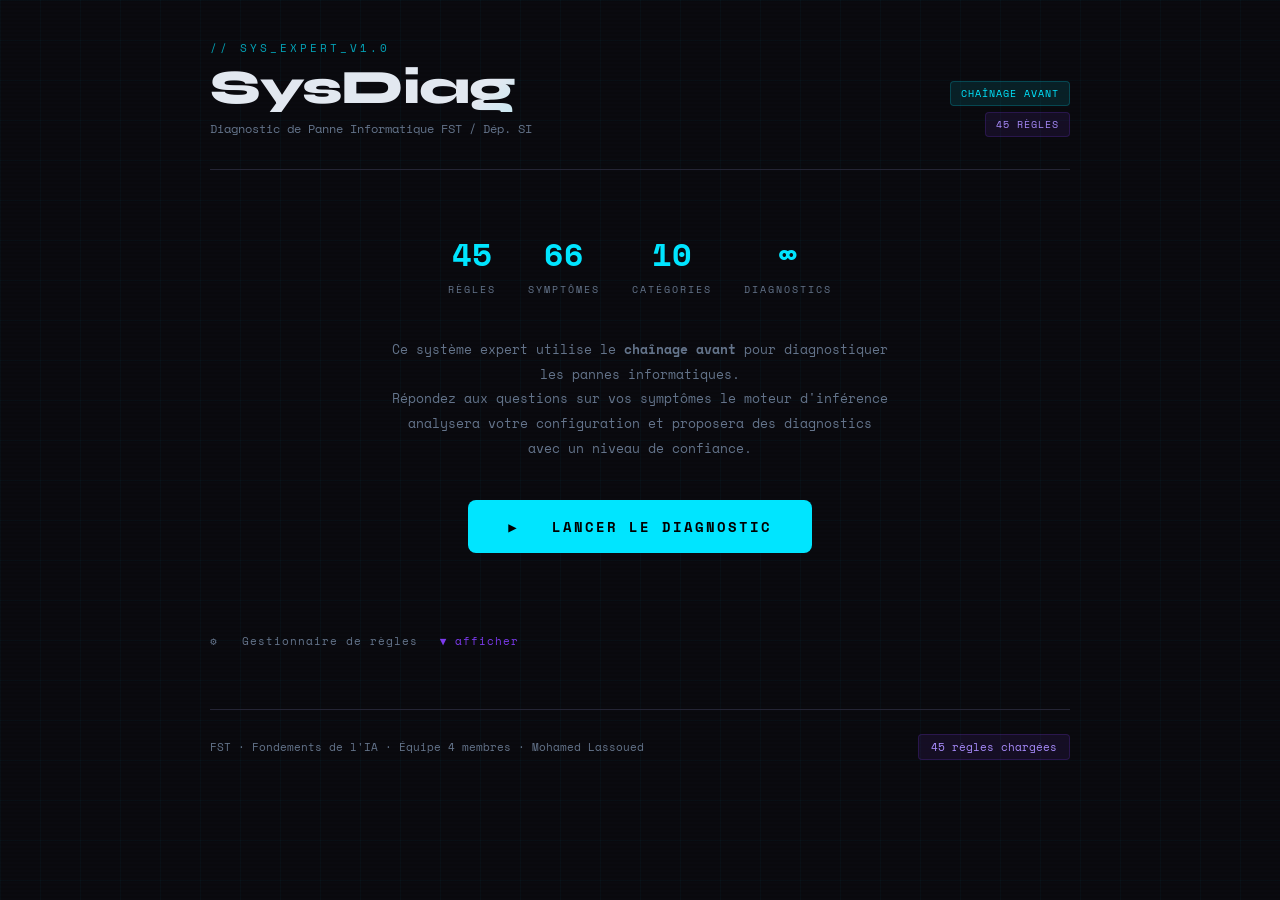
==== commit 88fb34d7: "Add files via upload" ====
--- a/interface_SysDiag.html
+++ b/interface_SysDiag.html
@@ -3,7 +3,7 @@
 <head>
 <meta charset="UTF-8">
 <meta name="viewport" content="width=device-width, initial-scale=1.0">
-<title>SysDiag — Système Expert de Diagnostic Informatique</title>
+<title>SysDiag  Système Expert de Diagnostic Informatique</title>
 <link href="https://fonts.googleapis.com/css2?family=Space+Mono:ital,wght@0,400;0,700;1,400&family=Syne:wght@400;700;800&display=swap" rel="stylesheet">
 <style>
   :root {
@@ -324,7 +324,7 @@
     <div class="logo-block">
       <div class="logo-tag">// sys_expert_v1.0</div>
       <div class="logo-title">SysDiag</div>
-      <div class="logo-sub">Diagnostic de Panne Informatique — FST / Dép. SI</div>
+      <div class="logo-sub">Diagnostic de Panne Informatique  FST / Dép. SI</div>
     </div>
     <div class="header-badge">
       <div class="badge badge-cyan">Chaînage Avant</div>
@@ -343,11 +343,11 @@
 <div class="notif" id="notif"></div>
 
 <script>
-// ======== DATA — BASE DE CONNAISSANCES ========
+// Base
 const RULES_DATA = [
   { id:"R01", category:"Alimentation", conditions:{pc_ne_demarre_pas:true,pas_de_lumiere_led:true}, conclusion:"Panne d'alimentation (câble ou bloc d'alimentation défectueux)", solution:"Vérifiez le câble d'alimentation, testez avec une autre prise.", confidence:0.95 },
   { id:"R02", category:"Alimentation", conditions:{pc_ne_demarre_pas:true,pas_de_lumiere_led:false,ventilateur_tourne:false}, conclusion:"Bloc d'alimentation défaillant ou carte mère morte", solution:"Testez avec un autre bloc d'alimentation.", confidence:0.85 },
-  { id:"R03", category:"Alimentation", conditions:{pc_s_eteint_seul:true,surchauffe:true}, conclusion:"Surchauffe — extinction thermique", solution:"Nettoyez les ventilateurs, remplacez la pâte thermique.", confidence:0.92 },
+  { id:"R03", category:"Alimentation", conditions:{pc_s_eteint_seul:true,surchauffe:true}, conclusion:"Surchauffe  extinction thermique", solution:"Nettoyez les ventilateurs, remplacez la pâte thermique.", confidence:0.92 },
   { id:"R04", category:"Écran", conditions:{ecran_noir:true,pc_fonctionne:true,voyant_ecran_allume:true}, conclusion:"Câble vidéo débranché ou carte graphique défaillante", solution:"Vérifiez le câble HDMI/VGA.", confidence:0.88 },
   { id:"R05", category:"Écran", conditions:{ecran_noir:true,pc_fonctionne:true,voyant_ecran_allume:false}, conclusion:"Écran défectueux", solution:"Vérifiez l'alimentation du moniteur.", confidence:0.90 },
   { id:"R06", category:"Écran", conditions:{ecran_pixelise:true,artefacts_visuels:true}, conclusion:"Carte graphique surchauffée", solution:"Nettoyez le ventilateur GPU.", confidence:0.87 },
@@ -461,7 +461,7 @@
   message_erreur_dll: "Message d'erreur mentionnant un '.dll manquant' ?"
 };
 
-// ======== PRIORITÉ DES QUESTIONS (ORDRE LOGIQUE COMPLET) ========
+// Priorités
 const PRIORITY_QUESTIONS = [
   "pas_internet", "internet_lent", "wifi_connecte", "signal_wifi_visible", "autres_appareils_fonctionnent",
   "pc_ne_demarre_pas", "pas_de_lumiere_led", "ventilateur_tourne", "pc_s_eteint_seul", "surchauffe", "probleme_alim",
@@ -479,7 +479,7 @@
   "pilote_recent_installe", "connexion_coupe_regulierement", "loin_du_routeur", "beaucoup_appareils_connectes"
 ];
 
-// ======== STATE ========
+// État
 let state = {
   screen: 'start',
   rules: JSON.parse(JSON.stringify(RULES_DATA)),
@@ -493,7 +493,7 @@
   showFacts: false
 };
 
-// ======== FILTRAGE INTELLIGENT ========
+// Filtrage
 const QUESTION_DEPENDENCIES = {
   "wifi_connecte": { dependsOn: "pas_internet", requiredValue: true },
   "signal_wifi_visible": { dependsOn: "pas_internet", requiredValue: true },
@@ -578,42 +578,42 @@
   return remaining;
 }
 
-// ======== DÉTECTION D'INCOHÉRENCES ========
+// Incohérences
 function detectInconsistencies() {
   const inconsistencies = [];
   const facts = state.facts;
   
-  // 1. Contradiction démarrage vs fonctionnement
+  // Démarrage
   if (facts.pc_ne_demarre_pas === true && facts.pc_fonctionne === true) {
     inconsistencies.push("❌ Contradiction : Le PC ne démarre pas MAIS il semble fonctionner (voyants/ventilos).");
   }
   
-  // 2. Contradiction écran noir vs artefacts visuels
+  // Écran noir
   if (facts.ecran_noir === true && facts.artefacts_visuels === true) {
     inconsistencies.push("❌ Contradiction : L'écran est noir MAIS des artefacts visuels sont visibles.");
   }
   
-  // 3. Bruits de cliquetis sans lenteur
+  // Disque
   if (facts.bruits_cliquetis === true && facts.pc_lent === false) {
     inconsistencies.push("⚠️ Incohérence : Bruits de cliquetis (signe de panne disque) MAIS le PC n'est pas lent.");
   }
   
-  // 4. Surchauffe sans bruit de ventilateur
+  // Ventilation
   if (facts.surchauffe === true && facts.bruit_ventilateur_fort === false && facts.ventilateur_tourne !== false) {
     inconsistencies.push("⚠️ Incohérence : Surchauffe détectée MAIS ventilateurs silencieux → vérifiez qu'ils tournent.");
   }
   
-  // 5. Écran bleu sans redémarrage ni nouveau pilote
+  // Pilote
   if (facts.ecran_bleu_bsod === true && facts.redemarrages_aleatoires === false && facts.pilote_recent_installe === false) {
     inconsistencies.push("ℹ️ Information : Écran bleu sans redémarrage → problème probablement logiciel ou pilote.");
   }
   
-  // 6. PC gelé sans cause identifiée
+  // Gel
   if (facts.pc_gele === true && facts.application_specifique === false && facts.demarrage_lent === false) {
     inconsistencies.push("⚠️ Incohérence : PC gelé sans application spécifique ni lenteur → possible problème matériel (RAM/disque).");
   }
   
-  // 7. Connexion USB incohérente
+  // USB
   if (facts.connexion_usb === false && (state.answers.usb_non_detecte !== undefined || state.answers.autre_usb_fonctionne !== undefined)) {
     inconsistencies.push("ℹ️ Information : Aucun périphérique USB connecté, les questions sur USB ont été ignorées.");
   }
@@ -621,7 +621,7 @@
   return inconsistencies;
 }
 
-// ======== INFERENCE ENGINE ========
+// Moteur
 function runInference() {
   const diagnoses = [];
   for (const rule of state.rules) {
@@ -664,7 +664,7 @@
   return Math.round(confidence * 100) / 100;
 }
 
-// ======== RENDER ========
+// Rendu
 function render() {
   const root = document.getElementById('app-root');
   if (state.screen === 'start') root.innerHTML = renderStart();
@@ -696,7 +696,7 @@
       </div>
       <p class="start-desc">
         Ce système expert utilise le <strong>chaînage avant</strong> pour diagnostiquer les pannes informatiques.<br>
-        Répondez aux questions sur vos symptômes — le moteur d'inférence analysera votre configuration et proposera des diagnostics avec un niveau de confiance.
+        Répondez aux questions sur vos symptômes  le moteur d'inférence analysera votre configuration et proposera des diagnostics avec un niveau de confiance.
       </p>
       <button class="start-btn" onclick="startDiagnosis()">
         ▶ &nbsp; Lancer le diagnostic
@@ -727,7 +727,7 @@
       <div style="margin-top:16px;">
         <div class="facts-title">Règles actives</div>
         <div style="max-height:200px;overflow-y:auto;">
-          ${state.rules.map(r => `<div style="padding:6px 0;border-bottom:1px solid var(--border);font-size:11px;"><span style="color:var(--accent)">${r.id}</span> — ${r.category} — ${r.conclusion.substring(0,40)}...</div>`).join('')}
+          ${state.rules.map(r => `<div style="padding:6px 0;border-bottom:1px solid var(--border);font-size:11px;"><span style="color:var(--accent)">${r.id}</span>  ${r.category}  ${r.conclusion.substring(0,40)}...</div>`).join('')}
         </div>
       </div>
     </div>
@@ -782,7 +782,7 @@
 function renderFactsPanel() {
   return `
     <div class="facts-panel">
-      <div class="facts-title">// Base de faits — Session courante</div>
+      <div class="facts-title">// Base de faits  Session courante</div>
       <div class="fact-list">
         ${Object.entries(state.answers).map(([sid, val]) => {
           const cls = val==='yes'?'yes':val==='no'?'no':'unknown';
@@ -891,7 +891,7 @@
   `;
 }
 
-// ======== ACTIONS ========
+// Actions
 function startDiagnosis() {
   state.screen = 'diagnose';
   state.facts = {};
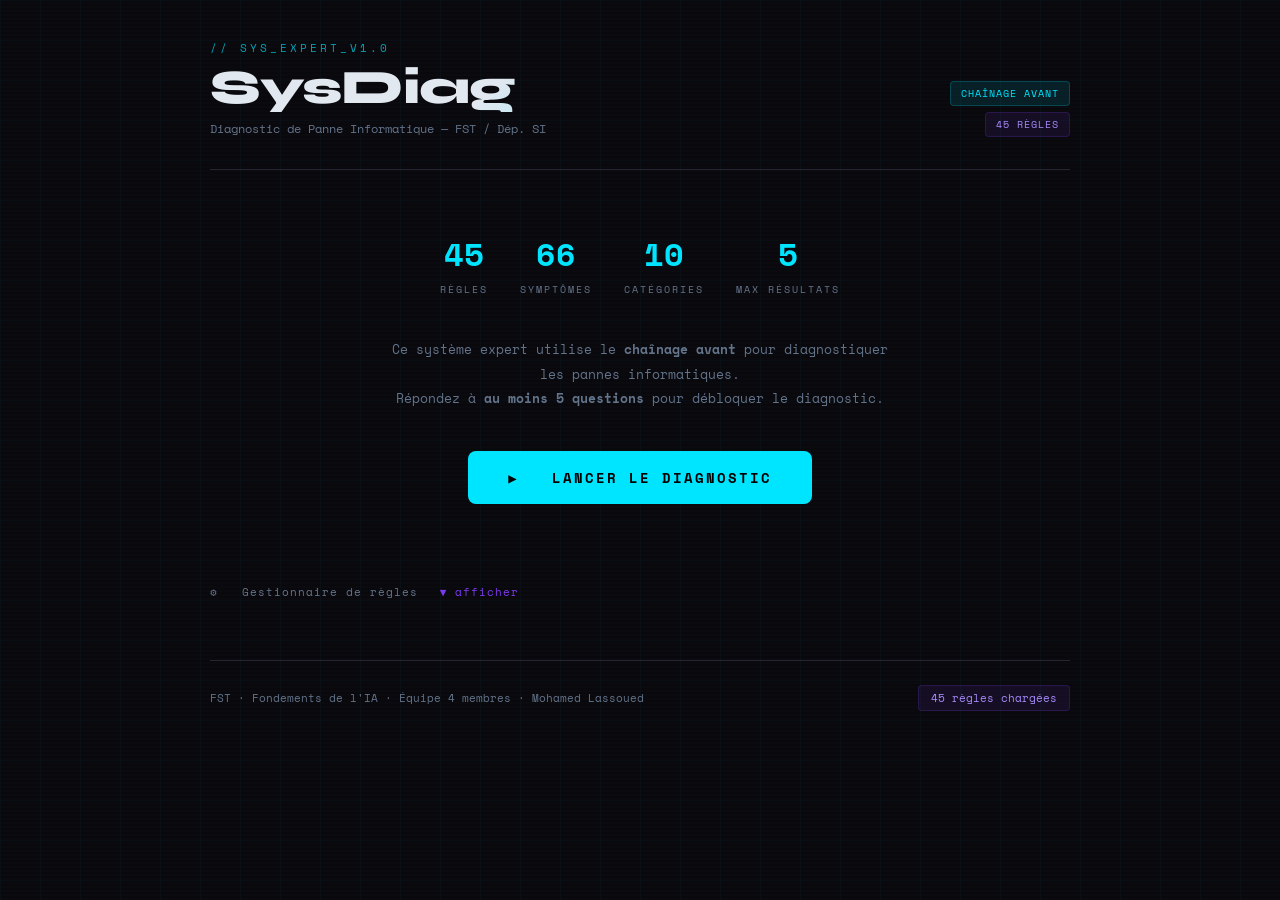
==== commit 87f5c5bd: "Update interface_SysDiag.html" ====
--- a/interface_SysDiag.html
+++ b/interface_SysDiag.html
@@ -3,7 +3,7 @@
 <head>
 <meta charset="UTF-8">
 <meta name="viewport" content="width=device-width, initial-scale=1.0">
-<title>SysDiag  Système Expert de Diagnostic Informatique</title>
+<title>SysDiag — Système Expert de Diagnostic Informatique</title>
 <link href="https://fonts.googleapis.com/css2?family=Space+Mono:ital,wght@0,400;0,700;1,400&family=Syne:wght@400;700;800&display=swap" rel="stylesheet">
 <style>
   :root {
@@ -126,6 +126,16 @@
   .progress-count { font-family: var(--mono); font-size: 13px; color: var(--accent); }
   .progress-bar { height: 3px; background: var(--border); border-radius: 2px; overflow: hidden; }
   .progress-fill { height: 100%; background: linear-gradient(90deg, var(--accent2), var(--accent)); border-radius: 2px; transition: width 0.5s cubic-bezier(0.4, 0, 0.2, 1); width: 0%; }
+
+  /* Mini barre du minimum */
+  .min-bar-wrap { margin-top: 8px; }
+  .min-bar-header { display: flex; justify-content: space-between; margin-bottom: 4px; }
+  .min-bar-label { font-family: var(--mono); font-size: 10px; color: var(--text-muted); letter-spacing: 1px; }
+  .min-bar-count { font-family: var(--mono); font-size: 10px; }
+  .min-bar-count.ok { color: var(--success); }
+  .min-bar-count.warn { color: var(--accent3); }
+  .min-bar { height: 2px; background: var(--border); border-radius: 2px; overflow: hidden; }
+  .min-bar-fill { height: 100%; border-radius: 2px; transition: width 0.4s ease, background 0.4s ease; }
 
   .question-section { animation: fadeSlideIn 0.3s ease; }
   @keyframes fadeSlideIn { from { opacity: 0; transform: translateY(12px); } to { opacity: 1; transform: translateY(0); } }
@@ -208,6 +218,26 @@
   .nav-btn:hover { border-color: var(--accent); color: var(--accent); }
   .nav-btn.primary { background: var(--accent); color: #000; border-color: var(--accent); font-weight: 700; }
   .nav-btn.primary:hover { background: #00bcd4; box-shadow: 0 0 20px rgba(0,229,255,0.3); }
+  .nav-btn.primary.locked {
+    background: var(--surface2);
+    color: var(--text-muted);
+    border-color: var(--border);
+    cursor: not-allowed;
+    box-shadow: none;
+    transform: none;
+  }
+  .nav-btn.primary.locked:hover { background: var(--surface2); color: var(--text-muted); border-color: var(--border); box-shadow: none; }
+
+  .min-warning {
+    background: rgba(245,158,11,0.08);
+    border: 1px solid rgba(245,158,11,0.25);
+    border-radius: 8px;
+    padding: 10px 16px;
+    font-family: var(--mono);
+    font-size: 11px;
+    color: var(--accent3);
+    margin-bottom: 10px;
+  }
 
   .facts-panel {
     background: var(--surface);
@@ -224,7 +254,6 @@
   .fact-dot.yes { background: var(--success); box-shadow: 0 0 6px var(--success); }
   .fact-dot.no { background: var(--danger); box-shadow: 0 0 6px var(--danger); }
   .fact-dot.unknown { background: var(--accent3); box-shadow: 0 0 6px var(--accent3); }
-  .filtered-badge { display: inline-block; background: rgba(245,158,11,0.15); border-radius: 4px; padding: 2px 6px; font-size: 9px; font-family: var(--mono); color: var(--accent3); margin-left: 8px; }
 
   .results-section { animation: fadeSlideIn 0.4s ease; }
   .results-header { margin-bottom: 28px; padding-bottom: 20px; border-bottom: 1px solid var(--border); }
@@ -324,7 +353,7 @@
     <div class="logo-block">
       <div class="logo-tag">// sys_expert_v1.0</div>
       <div class="logo-title">SysDiag</div>
-      <div class="logo-sub">Diagnostic de Panne Informatique  FST / Dép. SI</div>
+      <div class="logo-sub">Diagnostic de Panne Informatique — FST / Dép. SI</div>
     </div>
     <div class="header-badge">
       <div class="badge badge-cyan">Chaînage Avant</div>
@@ -343,11 +372,15 @@
 <div class="notif" id="notif"></div>
 
 <script>
-// Base
+// ======== CONSTANTES ========
+const MIN_ANSWERS = 5;   // ★ Minimum de réponses (OUI/NON/INCONNU) avant de pouvoir diagnostiquer
+const MAX_DIAGNOSES = 5; // ★ Maximum de diagnostics affichés
+
+// ======== DATA — BASE DE CONNAISSANCES ========
 const RULES_DATA = [
   { id:"R01", category:"Alimentation", conditions:{pc_ne_demarre_pas:true,pas_de_lumiere_led:true}, conclusion:"Panne d'alimentation (câble ou bloc d'alimentation défectueux)", solution:"Vérifiez le câble d'alimentation, testez avec une autre prise.", confidence:0.95 },
   { id:"R02", category:"Alimentation", conditions:{pc_ne_demarre_pas:true,pas_de_lumiere_led:false,ventilateur_tourne:false}, conclusion:"Bloc d'alimentation défaillant ou carte mère morte", solution:"Testez avec un autre bloc d'alimentation.", confidence:0.85 },
-  { id:"R03", category:"Alimentation", conditions:{pc_s_eteint_seul:true,surchauffe:true}, conclusion:"Surchauffe  extinction thermique", solution:"Nettoyez les ventilateurs, remplacez la pâte thermique.", confidence:0.92 },
+  { id:"R03", category:"Alimentation", conditions:{pc_s_eteint_seul:true,surchauffe:true}, conclusion:"Surchauffe — extinction thermique", solution:"Nettoyez les ventilateurs, remplacez la pâte thermique.", confidence:0.92 },
   { id:"R04", category:"Écran", conditions:{ecran_noir:true,pc_fonctionne:true,voyant_ecran_allume:true}, conclusion:"Câble vidéo débranché ou carte graphique défaillante", solution:"Vérifiez le câble HDMI/VGA.", confidence:0.88 },
   { id:"R05", category:"Écran", conditions:{ecran_noir:true,pc_fonctionne:true,voyant_ecran_allume:false}, conclusion:"Écran défectueux", solution:"Vérifiez l'alimentation du moniteur.", confidence:0.90 },
   { id:"R06", category:"Écran", conditions:{ecran_pixelise:true,artefacts_visuels:true}, conclusion:"Carte graphique surchauffée", solution:"Nettoyez le ventilateur GPU.", confidence:0.87 },
@@ -461,7 +494,6 @@
   message_erreur_dll: "Message d'erreur mentionnant un '.dll manquant' ?"
 };
 
-// Priorités
 const PRIORITY_QUESTIONS = [
   "pas_internet", "internet_lent", "wifi_connecte", "signal_wifi_visible", "autres_appareils_fonctionnent",
   "pc_ne_demarre_pas", "pas_de_lumiere_led", "ventilateur_tourne", "pc_s_eteint_seul", "surchauffe", "probleme_alim",
@@ -479,7 +511,6 @@
   "pilote_recent_installe", "connexion_coupe_regulierement", "loin_du_routeur", "beaucoup_appareils_connectes"
 ];
 
-// État
 let state = {
   screen: 'start',
   rules: JSON.parse(JSON.stringify(RULES_DATA)),
@@ -493,7 +524,6 @@
   showFacts: false
 };
 
-// Filtrage
 const QUESTION_DEPENDENCIES = {
   "wifi_connecte": { dependsOn: "pas_internet", requiredValue: true },
   "signal_wifi_visible": { dependsOn: "pas_internet", requiredValue: true },
@@ -531,12 +561,7 @@
   "application_specifique": { dependsOn: "pc_gele", requiredValue: true }
 };
 
-const ALWAYS_ASK = [
-  "autres_appareils_fonctionnent",
-  "pc_lent",
-  "surchauffe",
-  "bruits_cliquetis"
-];
+const ALWAYS_ASK = ["autres_appareils_fonctionnent","pc_lent","surchauffe","bruits_cliquetis"];
 
 function isQuestionRelevant(questionId, currentFacts) {
   if (currentFacts[questionId] !== undefined) return false;
@@ -578,50 +603,56 @@
   return remaining;
 }
 
-// Incohérences
 function detectInconsistencies() {
   const inconsistencies = [];
   const facts = state.facts;
-  
-  // Démarrage
-  if (facts.pc_ne_demarre_pas === true && facts.pc_fonctionne === true) {
-    inconsistencies.push("❌ Contradiction : Le PC ne démarre pas MAIS il semble fonctionner (voyants/ventilos).");
-  }
-  
-  // Écran noir
-  if (facts.ecran_noir === true && facts.artefacts_visuels === true) {
+  if (facts.pc_ne_demarre_pas === true && facts.pc_fonctionne === true)
+    inconsistencies.push("❌ Contradiction : Le PC ne démarre pas MAIS il semble fonctionner.");
+  if (facts.ecran_noir === true && facts.artefacts_visuels === true)
     inconsistencies.push("❌ Contradiction : L'écran est noir MAIS des artefacts visuels sont visibles.");
-  }
-  
-  // Disque
-  if (facts.bruits_cliquetis === true && facts.pc_lent === false) {
-    inconsistencies.push("⚠️ Incohérence : Bruits de cliquetis (signe de panne disque) MAIS le PC n'est pas lent.");
-  }
-  
-  // Ventilation
-  if (facts.surchauffe === true && facts.bruit_ventilateur_fort === false && facts.ventilateur_tourne !== false) {
-    inconsistencies.push("⚠️ Incohérence : Surchauffe détectée MAIS ventilateurs silencieux → vérifiez qu'ils tournent.");
-  }
-  
-  // Pilote
-  if (facts.ecran_bleu_bsod === true && facts.redemarrages_aleatoires === false && facts.pilote_recent_installe === false) {
-    inconsistencies.push("ℹ️ Information : Écran bleu sans redémarrage → problème probablement logiciel ou pilote.");
-  }
-  
-  // Gel
-  if (facts.pc_gele === true && facts.application_specifique === false && facts.demarrage_lent === false) {
-    inconsistencies.push("⚠️ Incohérence : PC gelé sans application spécifique ni lenteur → possible problème matériel (RAM/disque).");
-  }
-  
-  // USB
-  if (facts.connexion_usb === false && (state.answers.usb_non_detecte !== undefined || state.answers.autre_usb_fonctionne !== undefined)) {
-    inconsistencies.push("ℹ️ Information : Aucun périphérique USB connecté, les questions sur USB ont été ignorées.");
-  }
-  
+  if (facts.bruits_cliquetis === true && facts.pc_lent === false)
+    inconsistencies.push("⚠️ Incohérence : Bruits de cliquetis MAIS le PC n'est pas lent.");
+  if (facts.surchauffe === true && facts.bruit_ventilateur_fort === false && facts.ventilateur_tourne !== false)
+    inconsistencies.push("⚠️ Incohérence : Surchauffe détectée MAIS ventilateurs silencieux.");
+  if (facts.ecran_bleu_bsod === true && facts.redemarrages_aleatoires === false && facts.pilote_recent_installe === false)
+    inconsistencies.push("ℹ️ Écran bleu sans redémarrage → problème probablement logiciel.");
+  if (facts.pc_gele === true && facts.application_specifique === false && facts.demarrage_lent === false)
+    inconsistencies.push("⚠️ PC gelé sans cause identifiée → possible problème matériel.");
   return inconsistencies;
 }
 
-// Moteur
+// ======== MOTEUR D'INFÉRENCE CORRIGÉ ========
+
+// ★ FIX CONFIANCE : inconnu ne rejette pas la règle, réduit seulement la confiance
+// ★ FIX LOGIQUE   : une règle avec 100% d'inconnues est rejetée (0 réponse ferme)
+// ★ FIX RÉSULTATS : top MAX_DIAGNOSES seulement
+function evaluateRule(rule) {
+  const conditions = rule.conditions;
+  let unknownCount = 0;
+  let knownCount = 0;
+
+  for (const [sid, expected] of Object.entries(conditions)) {
+    const actual = state.facts[sid];
+    if (actual === undefined || actual === null) {
+      // Inconnu → pénalité confiance, pas de rejet
+      unknownCount++;
+    } else if (actual === expected) {
+      // Condition satisfaite
+      knownCount++;
+    } else {
+      // Contradiction explicite → règle rejetée immédiatement
+      return null;
+    }
+  }
+
+  // ★ Si 0 réponse ferme (tout inconnu) → rejet
+  if (knownCount === 0) return null;
+
+  // Confiance réduite de 10% par condition inconnue
+  const confidence = rule.confidence * (1 - 0.1 * unknownCount);
+  return Math.round(confidence * 100) / 100;
+}
+
 function runInference() {
   const diagnoses = [];
   for (const rule of state.rules) {
@@ -637,34 +668,12 @@
       });
     }
   }
-  diagnoses.sort((a,b) => b.confidence - a.confidence);
-  return diagnoses;
-}
-
-function evaluateRule(rule) {
-  const conditions = rule.conditions;
-  let matched = 0;
-  let total = Object.keys(conditions).length;
-  let unknownCount = 0;
-
-  for (const [sid, expected] of Object.entries(conditions)) {
-    const actual = state.facts[sid];
-    if (actual === undefined || actual === null) {
-      unknownCount++;
-      matched += 0.5;
-    } else if (actual === expected) {
-      matched += 1;
-    } else {
-      return null;
-    }
-  }
-
-  if (matched / total < 1.0) return null;
-  const confidence = rule.confidence * (1 - 0.1 * unknownCount);
-  return Math.round(confidence * 100) / 100;
-}
-
-// Rendu
+  diagnoses.sort((a, b) => b.confidence - a.confidence);
+  // ★ Limiter aux MAX_DIAGNOSES premiers résultats
+  return diagnoses.slice(0, MAX_DIAGNOSES);
+}
+
+// ======== RENDER ========
 function render() {
   const root = document.getElementById('app-root');
   if (state.screen === 'start') root.innerHTML = renderStart();
@@ -677,32 +686,17 @@
   return `
     <div class="start-section">
       <div class="stats-row">
-        <div class="stat-item">
-          <div class="stat-value">${state.rules.length}</div>
-          <div class="stat-label">Règles</div>
-        </div>
-        <div class="stat-item">
-          <div class="stat-value">${Object.keys(QUESTIONS).length}</div>
-          <div class="stat-label">Symptômes</div>
-        </div>
-        <div class="stat-item">
-          <div class="stat-value">10</div>
-          <div class="stat-label">Catégories</div>
-        </div>
-        <div class="stat-item">
-          <div class="stat-value">∞</div>
-          <div class="stat-label">Diagnostics</div>
-        </div>
+        <div class="stat-item"><div class="stat-value">${state.rules.length}</div><div class="stat-label">Règles</div></div>
+        <div class="stat-item"><div class="stat-value">${Object.keys(QUESTIONS).length}</div><div class="stat-label">Symptômes</div></div>
+        <div class="stat-item"><div class="stat-value">10</div><div class="stat-label">Catégories</div></div>
+        <div class="stat-item"><div class="stat-value">${MAX_DIAGNOSES}</div><div class="stat-label">Max résultats</div></div>
       </div>
       <p class="start-desc">
         Ce système expert utilise le <strong>chaînage avant</strong> pour diagnostiquer les pannes informatiques.<br>
-        Répondez aux questions sur vos symptômes  le moteur d'inférence analysera votre configuration et proposera des diagnostics avec un niveau de confiance.
+        Répondez à <strong>au moins ${MIN_ANSWERS} questions</strong> pour débloquer le diagnostic.
       </p>
-      <button class="start-btn" onclick="startDiagnosis()">
-        ▶ &nbsp; Lancer le diagnostic
-      </button>
+      <button class="start-btn" onclick="startDiagnosis()">▶ &nbsp; Lancer le diagnostic</button>
     </div>
-
     <div style="margin-top: 40px;">
       <div class="section-toggle" onclick="toggleRuleManager()">
         ⚙ &nbsp; Gestionnaire de règles &nbsp;<span style="color:var(--accent2)">${state.showRuleManager ? '▲ masquer' : '▼ afficher'}</span>
@@ -727,7 +721,7 @@
       <div style="margin-top:16px;">
         <div class="facts-title">Règles actives</div>
         <div style="max-height:200px;overflow-y:auto;">
-          ${state.rules.map(r => `<div style="padding:6px 0;border-bottom:1px solid var(--border);font-size:11px;"><span style="color:var(--accent)">${r.id}</span>  ${r.category}  ${r.conclusion.substring(0,40)}...</div>`).join('')}
+          ${state.rules.map(r => `<div style="padding:6px 0;border-bottom:1px solid var(--border);font-size:11px;font-family:var(--mono)"><span style="color:var(--accent)">${r.id}</span> — ${r.category} — ${r.conclusion.substring(0,40)}...</div>`).join('')}
         </div>
       </div>
     </div>
@@ -736,22 +730,25 @@
 
 function renderDiagnose() {
   const remaining = getRemainingQuestions();
+
+  // Plus de questions disponibles → forcer les résultats sans vérification du minimum
   if (remaining.length === 0) {
-    runAndShowResults();
+    state.diagnoses = runInference();
+    state.screen = 'results';
+    render();
     return "";
   }
-  
-  if (state.currentQ >= remaining.length) {
-    state.currentQ = 0;
-  }
-  
+
+  if (state.currentQ >= remaining.length) state.currentQ = 0;
+
   const currentQ = remaining[state.currentQ];
-  if (!currentQ) return renderResults();
-  
   const total = remaining.length;
   const progress = (state.currentQ / total) * 100;
-  const answered = Object.keys(state.answers).length;
-  
+  const answered = Object.keys(state.answers).length; // ★ compte OUI + NON + INCONNU
+  const minReached = answered >= MIN_ANSWERS;
+  const minBarPct = Math.min((answered / MIN_ANSWERS) * 100, 100);
+  const minBarColor = minReached ? 'var(--success)' : 'var(--accent3)';
+
   return `
     <div class="progress-container">
       <div class="progress-header">
@@ -759,7 +756,15 @@
         <div class="progress-count">Question ${state.currentQ + 1} / ${total}</div>
       </div>
       <div class="progress-bar"><div class="progress-fill" style="width:${progress}%"></div></div>
+      <div class="min-bar-wrap">
+        <div class="min-bar-header">
+          <div class="min-bar-label">Réponses données</div>
+          <div class="min-bar-count ${minReached ? 'ok' : 'warn'}">${answered} / ${MIN_ANSWERS} min${minReached ? ' ✓' : ''}</div>
+        </div>
+        <div class="min-bar"><div class="min-bar-fill" style="width:${minBarPct}%;background:${minBarColor};"></div></div>
+      </div>
     </div>
+
     <div class="question-section">
       <div class="question-card">
         <div class="question-num">// SYMPTÔME_${String(state.currentQ+1).padStart(3,'0')}</div>
@@ -770,19 +775,37 @@
           <button class="answer-btn unknown" onclick="answer('${currentQ}','unknown')">? INCONNU</button>
         </div>
       </div>
+
+      ${!minReached ? `
+        <div class="min-warning">
+          ℹ Répondez encore <strong>${MIN_ANSWERS - answered}</strong> question(s) pour débloquer le bouton "Diagnostiquer".
+        </div>
+      ` : ''}
+
       <div class="nav-row">
         <button class="nav-btn" onclick="startOver()">↺ Recommencer</button>
-        <button class="nav-btn primary" onclick="runAndShowResults()">Diagnostiquer →</button>
+        <button
+          class="nav-btn primary ${!minReached ? 'locked' : ''}"
+          onclick="${minReached ? 'runAndShowResults()' : 'showNotif(\'Répondez à au moins ' + MIN_ANSWERS + ' questions d\\\'abord\', \'error\')'}"
+        >Diagnostiquer →</button>
       </div>
     </div>
-    ${answered > 0 ? `<div style="margin-top:24px;"><div class="section-toggle" onclick="toggleFacts()">📋 Faits collectés (${answered}) ${state.showFacts?'▲':'▼'}</div>${state.showFacts ? renderFactsPanel() : ''}</div>` : ''}
+
+    ${answered > 0 ? `
+      <div style="margin-top:24px;">
+        <div class="section-toggle" onclick="toggleFacts()">
+          📋 Faits collectés (${answered}) &nbsp;<span style="color:var(--accent2)">${state.showFacts?'▲':'▼'}</span>
+        </div>
+        ${state.showFacts ? renderFactsPanel() : ''}
+      </div>
+    ` : ''}
   `;
 }
 
 function renderFactsPanel() {
   return `
     <div class="facts-panel">
-      <div class="facts-title">// Base de faits  Session courante</div>
+      <div class="facts-title">// Base de faits — Session courante</div>
       <div class="fact-list">
         ${Object.entries(state.answers).map(([sid, val]) => {
           const cls = val==='yes'?'yes':val==='no'?'no':'unknown';
@@ -798,66 +821,53 @@
   const d = state.diagnoses;
   const answeredCount = Object.keys(state.answers).length;
   const inconsistencies = detectInconsistencies();
-  
+
   return `
     <div class="results-section">
       <div class="results-header">
         <div class="results-label">// Résultats du diagnostic</div>
         <div class="results-title">${d.length > 0 ? `${d.length} diagnostic${d.length>1?'s':''} trouvé${d.length>1?'s':''}` : 'Aucun résultat'}</div>
-        <div class="results-meta">Basé sur ${answeredCount} symptômes · ${state.rules.length} règles</div>
+        <div class="results-meta">Basé sur ${answeredCount} réponses · ${state.rules.length} règles évaluées${d.length===MAX_DIAGNOSES ? ' · Top '+MAX_DIAGNOSES+' affichés' : ''}</div>
       </div>
       ${d.length === 0 ? `
         <div class="no-results">
           <div class="no-results-icon">🔍</div>
           <div class="no-results-title">Aucun diagnostic correspondant</div>
           <div class="no-results-text">Les symptômes renseignés ne correspondent à aucune règle dans la base de connaissances.</div>
-          
           ${inconsistencies.length > 0 ? `
             <div class="inconsistency-box">
-              <div class="box-title" style="color: var(--accent3);">🔍 INCOHÉRENCES DÉTECTÉES</div>
-              <ul class="box-list">
-                ${inconsistencies.map(inc => `<li>${inc}</li>`).join('')}
-              </ul>
+              <div class="box-title" style="color:var(--accent3);">⚠️ INCOHÉRENCES DÉTECTÉES</div>
+              <ul class="box-list">${inconsistencies.map(i=>`<li>${i}</li>`).join('')}</ul>
             </div>
           ` : ''}
-          
           <div class="suggestion-box">
-            <div class="box-title" style="color: var(--accent2);">💡 SUGGESTIONS POUR AMÉLIORER LE DIAGNOSTIC</div>
+            <div class="box-title" style="color:#a78bfa;">💡 SUGGESTIONS</div>
             <ul class="box-list">
-              <li>Vérifiez la cohérence de vos réponses (ex: un PC qui ne démarre pas ne peut pas être lent)</li>
-              <li>Répondez "INCONNU" (?) si vous n'êtes pas sûr d'un symptôme plutôt que de deviner</li>
-              <li>Certains symptômes peuvent indiquer plusieurs problèmes - soyez précis</li>
-              <li>Si le problème persiste, consultez la section "Expert" ci-dessous</li>
+              <li>Vérifiez la cohérence de vos réponses</li>
+              <li>Répondez OUI ou NON plutôt qu'INCONNU quand c'est possible</li>
+              <li>Recommencez en ciblant une catégorie précise de symptômes</li>
             </ul>
           </div>
-          
           <div class="expert-box">
-            <div class="box-title" style="color: var(--accent);">🛠️ CONSEIL D'EXPERT</div>
+            <div class="box-title" style="color:var(--accent);">🛠️ CONSEIL D'EXPERT</div>
             <div class="expert-text">
-              Aucun diagnostic n'a pu être établi car vos réponses présentent des contradictions ou ne correspondent 
-              à aucun profil de panne connu. Voici quelques conseils :<br><br>
-              • <strong>Redémarrez votre PC</strong> - cela résout de nombreux problèmes logiciels temporaires.<br>
-              • <strong>Vérifiez les branchements</strong> (alimentation, câbles, périphériques).<br>
-              • <strong>Observez les bips ou voyants</strong> au démarrage - ils donnent des indices précieux.<br>
-              • <strong>Si le problème persiste</strong>, contactez un technicien pour une analyse matérielle approfondie.
+              Redémarrez votre PC — cela résout de nombreux problèmes temporaires.<br>
+              Vérifiez tous les branchements (alimentation, câbles, périphériques).<br>
+              Observez les bips ou voyants au démarrage.<br>
+              Si le problème persiste, consultez un technicien.
             </div>
           </div>
-          
-          <div style="margin-top: 24px; display: flex; gap: 12px; justify-content: center;">
+          <div style="margin-top:24px;display:flex;gap:12px;justify-content:center;">
+            <button class="nav-btn" onclick="goBack()">← Revenir</button>
             <button class="nav-btn" onclick="startOver()">↺ Recommencer</button>
           </div>
         </div>
       ` : d.map((diag, i) => renderDiagCard(diag, i)).join('')}
-      
-      ${d.length > 0 ? `
-        <div style="margin-top:24px;display:flex;gap:12px;">
-          <button class="nav-btn" onclick="startOver()">↺ Nouveau diagnostic</button>
-        </div>
-      ` : ''}
-      ${Object.keys(state.answers).length > 0 ? `
+      ${d.length > 0 ? `<div style="margin-top:24px;display:flex;gap:12px;"><button class="nav-btn" onclick="startOver()">↺ Nouveau diagnostic</button></div>` : ''}
+      ${answeredCount > 0 ? `
         <div style="margin-top:24px;">
           <div class="section-toggle" onclick="toggleFacts()">
-            📋 &nbsp; Tous les faits collectés (${Object.keys(state.answers).length}) &nbsp;<span style="color:var(--accent2)">${state.showFacts?'▲':'▼'}</span>
+            📋 &nbsp; Tous les faits collectés (${answeredCount}) &nbsp;<span style="color:var(--accent2)">${state.showFacts?'▲':'▼'}</span>
           </div>
           ${state.showFacts ? renderFactsPanel() : ''}
         </div>
@@ -873,25 +883,39 @@
   return `
     <div class="diagnosis-card ${i===0?'top':''}">
       <div class="diagnosis-header" onclick="toggleDiagCard('card-${i}')">
-        <div><div class="diagnosis-rank">${i===0 ? '🏆 DIAGNOSTIC PRINCIPAL' : `#${i+1} DIAGNOSTIC`} · ${diag.rule_id}</div>
-        <div class="diagnosis-conclusion">${diag.conclusion}</div><div class="diagnosis-category">Catégorie : ${diag.category}</div></div>
-        <div><div class="confidence-value ${cls}">${pct}%</div><div class="confidence-label">Confiance</div><div class="confidence-bar"><div class="confidence-fill ${fillCls}" style="width:${pct}%"></div></div><div class="chevron" id="chev-${i}">▼</div></div>
+        <div>
+          <div class="diagnosis-rank">${i===0 ? '🏆 DIAGNOSTIC PRINCIPAL' : `#${i+1} DIAGNOSTIC`} · ${diag.rule_id}</div>
+          <div class="diagnosis-conclusion">${diag.conclusion}</div>
+          <div class="diagnosis-category">Catégorie : ${diag.category}</div>
+        </div>
+        <div>
+          <div class="confidence-value ${cls}">${pct}%</div>
+          <div class="confidence-label">Confiance</div>
+          <div class="confidence-bar"><div class="confidence-fill ${fillCls}" style="width:${pct}%"></div></div>
+          <div class="chevron" id="chev-${i}">▼</div>
+        </div>
       </div>
       <div class="diagnosis-body" id="card-${i}" ${i===0?'class="open"':''}>
-        <div class="solution-block"><div class="solution-label">💡 Solution recommandée</div><div class="solution-text">${diag.solution}</div></div>
-        <div class="conditions-block"><div class="conditions-label">🔍 Conditions vérifiées</div><div class="conditions-list">
-          ${Object.entries(diag.conditions).map(([sid, expected]) => {
-            const actual = state.facts[sid];
-            const icon = actual===undefined ? '❓' : (actual===expected ? '✅' : '❌');
-            return `<div class="condition-item"><span class="cond-icon">${icon}</span><span>${QUESTIONS[sid]||sid}</span><span style="margin-left:auto;">→ ${expected?'OUI':'NON'}</span></div>`;
-          }).join('')}
-        </div></div>
+        <div class="solution-block">
+          <div class="solution-label">💡 Solution recommandée</div>
+          <div class="solution-text">${diag.solution}</div>
+        </div>
+        <div class="conditions-block">
+          <div class="conditions-label">🔍 Conditions vérifiées</div>
+          <div class="conditions-list">
+            ${Object.entries(diag.conditions).map(([sid, expected]) => {
+              const actual = state.facts[sid];
+              const icon = actual===undefined||actual===null ? '❓' : (actual===expected ? '✅' : '❌');
+              return `<div class="condition-item"><span class="cond-icon">${icon}</span><span>${QUESTIONS[sid]||sid}</span><span style="margin-left:auto;">→ ${expected?'OUI':'NON'}</span></div>`;
+            }).join('')}
+          </div>
+        </div>
       </div>
     </div>
   `;
 }
 
-// Actions
+// ======== ACTIONS ========
 function startDiagnosis() {
   state.screen = 'diagnose';
   state.facts = {};
@@ -907,102 +931,59 @@
   if (val === 'yes') state.facts[qId] = true;
   else if (val === 'no') state.facts[qId] = false;
   else { state.facts[qId] = null; state.unknowns.add(qId); }
-  
+
   const remaining = getRemainingQuestions();
-  let nextIndex = 0;
-  let found = false;
+  let nextIndex = -1;
   for (let i = 0; i < remaining.length; i++) {
-    if (!state.answers[remaining[i]]) {
-      nextIndex = i;
-      found = true;
-      break;
-    }
-  }
-  if (found) { 
-    state.currentQ = nextIndex; 
-    render(); 
-  } else { 
-    runAndShowResults(); 
-  }
-}
-
-function prevQuestion() { 
-  if (state.currentQ > 0) { 
-    state.currentQ--; 
-    render(); 
-  } 
-}
-
-function runAndShowResults() { 
-  state.diagnoses = runInference(); 
-  state.screen = 'results'; 
-  render(); 
-}
-
-function startOver() { 
-  state.screen = 'start'; 
-  state.facts = {}; 
-  state.answers = {}; 
-  state.diagnoses = []; 
-  state.showFacts = false; 
-  render(); 
-}
-
-function goBack() { 
-  state.screen = 'diagnose'; 
-  state.currentQ = 0; 
-  render(); 
-}
-
-function toggleDiagCard(id) { 
-  const body = document.getElementById(id); 
-  if(body) body.classList.toggle('open'); 
-}
-
-function toggleRuleManager() { 
-  state.showRuleManager = !state.showRuleManager; 
-  render(); 
-}
-
-function toggleFacts() { 
-  state.showFacts = !state.showFacts; 
-  render(); 
-}
-
-function addRule() { 
-  const input = document.getElementById('new-rule-json'); 
-  try { 
-    const rule = JSON.parse(input.value); 
-    if(state.rules.find(r=>r.id===rule.id)) throw new Error('ID existe'); 
-    state.rules.push(rule); 
-    input.value=''; 
-    showNotif(`Règle ${rule.id} ajoutée`,'success'); 
-    render(); 
-  } catch(e) { 
-    showNotif(`Erreur: ${e.message}`,'error'); 
-  } 
-}
-
-function deleteRule() { 
-  const id = document.getElementById('del-rule-id').value.trim().toUpperCase(); 
-  const idx = state.rules.findIndex(r=>r.id===id); 
-  if(idx===-1) { 
-    showNotif(`Règle ${id} introuvable`,'error'); 
-    return; 
-  } 
-  state.rules.splice(idx,1); 
-  showNotif(`Règle ${id} supprimée`,'success'); 
-  render(); 
-}
-
-function showNotif(msg,type) { 
-  const n = document.getElementById('notif'); 
-  n.textContent=msg; 
-  n.className=`notif ${type} show`; 
-  setTimeout(()=>n.classList.remove('show'),3000); 
+    if (!state.answers[remaining[i]]) { nextIndex = i; break; }
+  }
+  if (nextIndex !== -1) { state.currentQ = nextIndex; render(); }
+  else { state.diagnoses = runInference(); state.screen = 'results'; render(); }
+}
+
+// ★ FIX MIN : vérifie que answered >= MIN_ANSWERS (OUI + NON + INCONNU comptent)
+function runAndShowResults() {
+  const answered = Object.keys(state.answers).length;
+  if (answered < MIN_ANSWERS) {
+    showNotif(`Répondez à au moins ${MIN_ANSWERS} questions (${answered}/${MIN_ANSWERS})`, 'error');
+    return;
+  }
+  state.diagnoses = runInference();
+  state.screen = 'results';
+  render();
+}
+
+function startOver() { state.screen='start'; state.facts={}; state.answers={}; state.diagnoses=[]; state.showFacts=false; render(); }
+function goBack() { state.screen='diagnose'; state.currentQ=0; render(); }
+function toggleDiagCard(id) { const b=document.getElementById(id); if(b) b.classList.toggle('open'); }
+function toggleRuleManager() { state.showRuleManager=!state.showRuleManager; render(); }
+function toggleFacts() { state.showFacts=!state.showFacts; render(); }
+
+function addRule() {
+  const input = document.getElementById('new-rule-json');
+  try {
+    const rule = JSON.parse(input.value);
+    if(state.rules.find(r=>r.id===rule.id)) throw new Error('ID existe');
+    state.rules.push(rule); input.value='';
+    showNotif(`Règle ${rule.id} ajoutée`,'success'); render();
+  } catch(e) { showNotif(`Erreur: ${e.message}`,'error'); }
+}
+
+function deleteRule() {
+  const id = document.getElementById('del-rule-id').value.trim().toUpperCase();
+  const idx = state.rules.findIndex(r=>r.id===id);
+  if(idx===-1) { showNotif(`Règle ${id} introuvable`,'error'); return; }
+  state.rules.splice(idx,1);
+  showNotif(`Règle ${id} supprimée`,'success'); render();
+}
+
+function showNotif(msg,type) {
+  const n=document.getElementById('notif');
+  n.textContent=msg; n.className=`notif ${type} show`;
+  setTimeout(()=>n.classList.remove('show'),3000);
 }
 
 render();
 </script>
 </body>
-</html>+</html>
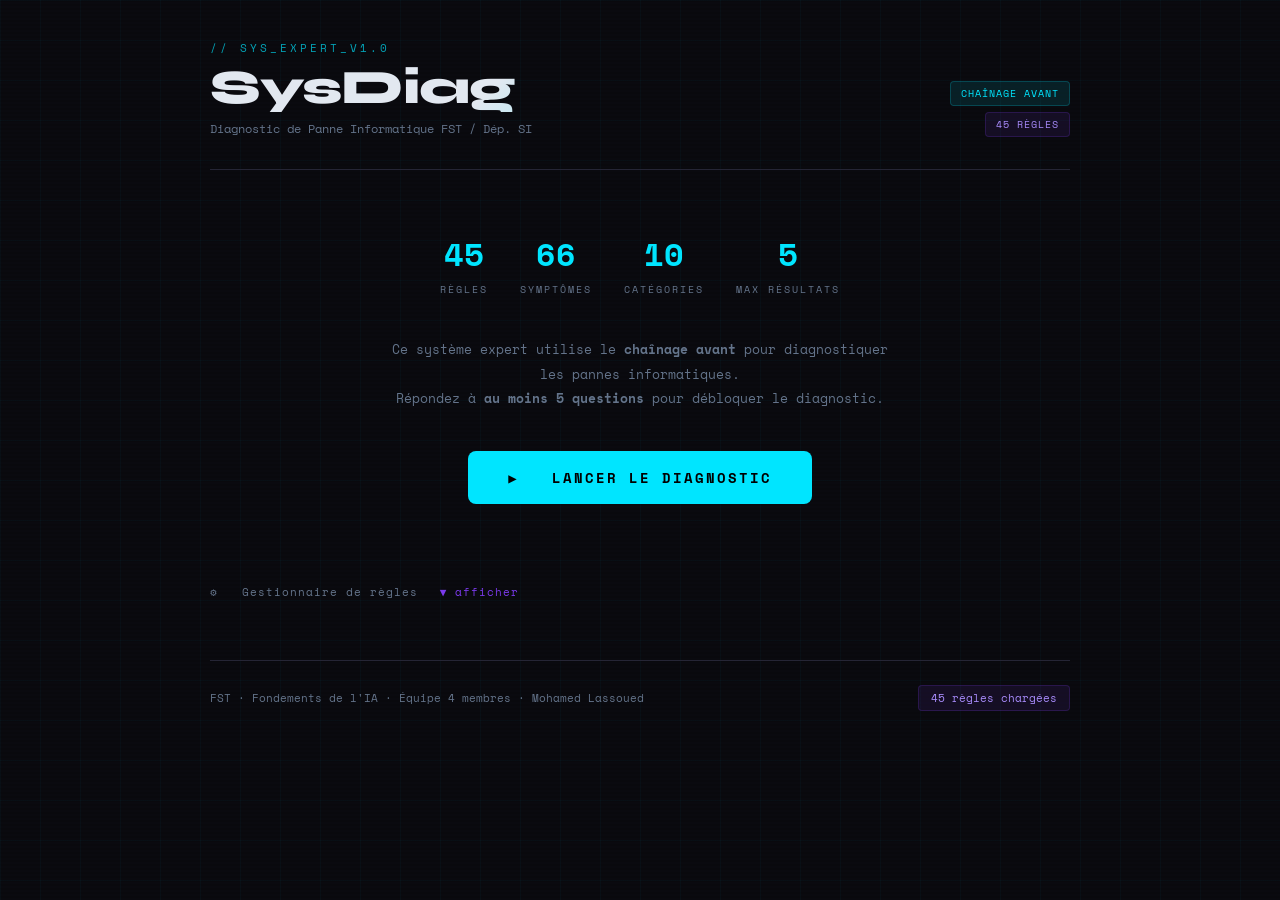
==== commit 8ecd9e2a: "aa" ====
--- a/interface_SysDiag.html
+++ b/interface_SysDiag.html
@@ -3,7 +3,7 @@
 <head>
 <meta charset="UTF-8">
 <meta name="viewport" content="width=device-width, initial-scale=1.0">
-<title>SysDiag — Système Expert de Diagnostic Informatique</title>
+<title>SysDiag  Système Expert de Diagnostic Informatique</title>
 <link href="https://fonts.googleapis.com/css2?family=Space+Mono:ital,wght@0,400;0,700;1,400&family=Syne:wght@400;700;800&display=swap" rel="stylesheet">
 <style>
   :root {
@@ -353,7 +353,7 @@
     <div class="logo-block">
       <div class="logo-tag">// sys_expert_v1.0</div>
       <div class="logo-title">SysDiag</div>
-      <div class="logo-sub">Diagnostic de Panne Informatique — FST / Dép. SI</div>
+      <div class="logo-sub">Diagnostic de Panne Informatique  FST / Dép. SI</div>
     </div>
     <div class="header-badge">
       <div class="badge badge-cyan">Chaînage Avant</div>
@@ -372,15 +372,15 @@
 <div class="notif" id="notif"></div>
 
 <script>
-// ======== CONSTANTES ========
-const MIN_ANSWERS = 5;   // ★ Minimum de réponses (OUI/NON/INCONNU) avant de pouvoir diagnostiquer
-const MAX_DIAGNOSES = 5; // ★ Maximum de diagnostics affichés
-
-// ======== DATA — BASE DE CONNAISSANCES ========
+//  CONSTANTES 
+const MIN_ANSWERS = 5;   //  Minimum de réponses (OUI/NON/INCONNU) avant de pouvoir diagnostiquer
+const MAX_DIAGNOSES = 5; //  Maximum de diagnostics affichés
+
+//  DATA  BASE DE CONNAISSANCES 
 const RULES_DATA = [
   { id:"R01", category:"Alimentation", conditions:{pc_ne_demarre_pas:true,pas_de_lumiere_led:true}, conclusion:"Panne d'alimentation (câble ou bloc d'alimentation défectueux)", solution:"Vérifiez le câble d'alimentation, testez avec une autre prise.", confidence:0.95 },
   { id:"R02", category:"Alimentation", conditions:{pc_ne_demarre_pas:true,pas_de_lumiere_led:false,ventilateur_tourne:false}, conclusion:"Bloc d'alimentation défaillant ou carte mère morte", solution:"Testez avec un autre bloc d'alimentation.", confidence:0.85 },
-  { id:"R03", category:"Alimentation", conditions:{pc_s_eteint_seul:true,surchauffe:true}, conclusion:"Surchauffe — extinction thermique", solution:"Nettoyez les ventilateurs, remplacez la pâte thermique.", confidence:0.92 },
+  { id:"R03", category:"Alimentation", conditions:{pc_s_eteint_seul:true,surchauffe:true}, conclusion:"Surchauffe  extinction thermique", solution:"Nettoyez les ventilateurs, remplacez la pâte thermique.", confidence:0.92 },
   { id:"R04", category:"Écran", conditions:{ecran_noir:true,pc_fonctionne:true,voyant_ecran_allume:true}, conclusion:"Câble vidéo débranché ou carte graphique défaillante", solution:"Vérifiez le câble HDMI/VGA.", confidence:0.88 },
   { id:"R05", category:"Écran", conditions:{ecran_noir:true,pc_fonctionne:true,voyant_ecran_allume:false}, conclusion:"Écran défectueux", solution:"Vérifiez l'alimentation du moniteur.", confidence:0.90 },
   { id:"R06", category:"Écran", conditions:{ecran_pixelise:true,artefacts_visuels:true}, conclusion:"Carte graphique surchauffée", solution:"Nettoyez le ventilateur GPU.", confidence:0.87 },
@@ -621,11 +621,11 @@
   return inconsistencies;
 }
 
-// ======== MOTEUR D'INFÉRENCE CORRIGÉ ========
-
-// ★ FIX CONFIANCE : inconnu ne rejette pas la règle, réduit seulement la confiance
-// ★ FIX LOGIQUE   : une règle avec 100% d'inconnues est rejetée (0 réponse ferme)
-// ★ FIX RÉSULTATS : top MAX_DIAGNOSES seulement
+//  MOTEUR D'INFÉRENCE CORRIGÉ 
+
+//  FIX CONFIANCE : inconnu ne rejette pas la règle, réduit seulement la confiance
+//  FIX LOGIQUE   : une règle avec 100% d'inconnues est rejetée (0 réponse ferme)
+//  FIX RÉSULTATS : top MAX_DIAGNOSES seulement
 function evaluateRule(rule) {
   const conditions = rule.conditions;
   let unknownCount = 0;
@@ -645,7 +645,7 @@
     }
   }
 
-  // ★ Si 0 réponse ferme (tout inconnu) → rejet
+  //  Si 0 réponse ferme (tout inconnu) → rejet
   if (knownCount === 0) return null;
 
   // Confiance réduite de 10% par condition inconnue
@@ -669,11 +669,11 @@
     }
   }
   diagnoses.sort((a, b) => b.confidence - a.confidence);
-  // ★ Limiter aux MAX_DIAGNOSES premiers résultats
+  //  Limiter aux MAX_DIAGNOSES premiers résultats
   return diagnoses.slice(0, MAX_DIAGNOSES);
 }
 
-// ======== RENDER ========
+//  RENDER 
 function render() {
   const root = document.getElementById('app-root');
   if (state.screen === 'start') root.innerHTML = renderStart();
@@ -721,7 +721,7 @@
       <div style="margin-top:16px;">
         <div class="facts-title">Règles actives</div>
         <div style="max-height:200px;overflow-y:auto;">
-          ${state.rules.map(r => `<div style="padding:6px 0;border-bottom:1px solid var(--border);font-size:11px;font-family:var(--mono)"><span style="color:var(--accent)">${r.id}</span> — ${r.category} — ${r.conclusion.substring(0,40)}...</div>`).join('')}
+          ${state.rules.map(r => `<div style="padding:6px 0;border-bottom:1px solid var(--border);font-size:11px;font-family:var(--mono)"><span style="color:var(--accent)">${r.id}</span>  ${r.category}  ${r.conclusion.substring(0,40)}...</div>`).join('')}
         </div>
       </div>
     </div>
@@ -744,7 +744,7 @@
   const currentQ = remaining[state.currentQ];
   const total = remaining.length;
   const progress = (state.currentQ / total) * 100;
-  const answered = Object.keys(state.answers).length; // ★ compte OUI + NON + INCONNU
+  const answered = Object.keys(state.answers).length; //  compte OUI + NON + INCONNU
   const minReached = answered >= MIN_ANSWERS;
   const minBarPct = Math.min((answered / MIN_ANSWERS) * 100, 100);
   const minBarColor = minReached ? 'var(--success)' : 'var(--accent3)';
@@ -805,7 +805,7 @@
 function renderFactsPanel() {
   return `
     <div class="facts-panel">
-      <div class="facts-title">// Base de faits — Session courante</div>
+      <div class="facts-title">// Base de faits  Session courante</div>
       <div class="fact-list">
         ${Object.entries(state.answers).map(([sid, val]) => {
           const cls = val==='yes'?'yes':val==='no'?'no':'unknown';
@@ -851,7 +851,7 @@
           <div class="expert-box">
             <div class="box-title" style="color:var(--accent);">🛠️ CONSEIL D'EXPERT</div>
             <div class="expert-text">
-              Redémarrez votre PC — cela résout de nombreux problèmes temporaires.<br>
+              Redémarrez votre PC  cela résout de nombreux problèmes temporaires.<br>
               Vérifiez tous les branchements (alimentation, câbles, périphériques).<br>
               Observez les bips ou voyants au démarrage.<br>
               Si le problème persiste, consultez un technicien.
@@ -915,7 +915,7 @@
   `;
 }
 
-// ======== ACTIONS ========
+//  ACTIONS 
 function startDiagnosis() {
   state.screen = 'diagnose';
   state.facts = {};
@@ -941,7 +941,7 @@
   else { state.diagnoses = runInference(); state.screen = 'results'; render(); }
 }
 
-// ★ FIX MIN : vérifie que answered >= MIN_ANSWERS (OUI + NON + INCONNU comptent)
+//  FIX MIN : vérifie que answered >= MIN_ANSWERS (OUI + NON + INCONNU comptent)
 function runAndShowResults() {
   const answered = Object.keys(state.answers).length;
   if (answered < MIN_ANSWERS) {
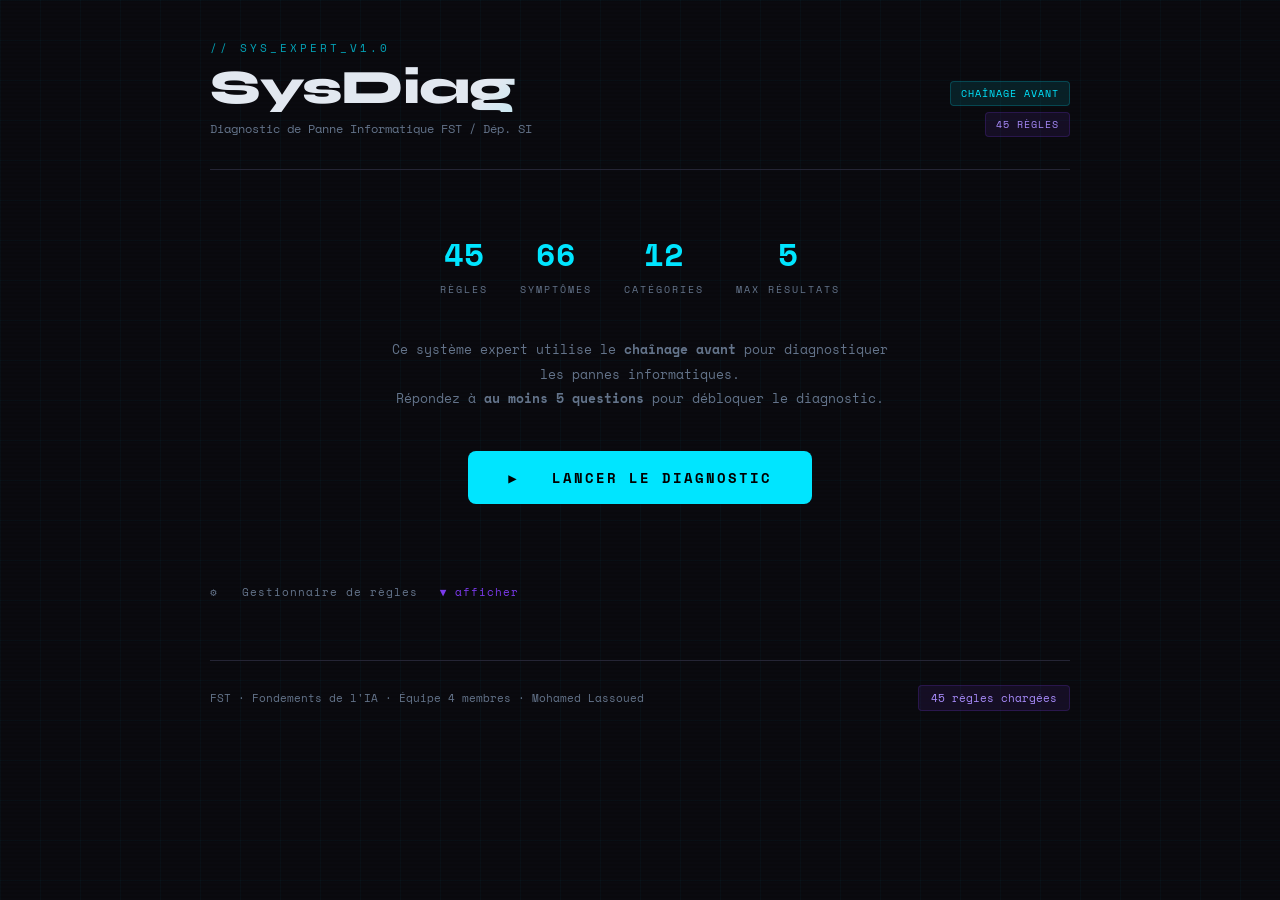
==== commit 8c10f64b: "Changements" ====
--- a/interface_SysDiag.html
+++ b/interface_SysDiag.html
@@ -6,6 +6,7 @@
 <title>SysDiag  Système Expert de Diagnostic Informatique</title>
 <link href="https://fonts.googleapis.com/css2?family=Space+Mono:ital,wght@0,400;0,700;1,400&family=Syne:wght@400;700;800&display=swap" rel="stylesheet">
 <style>
+  /* --- Le CSS reste strictement identique à votre version --- */
   :root {
     --bg: #0a0a0f;
     --surface: #111118;
@@ -22,9 +23,7 @@
     --mono: 'Space Mono', monospace;
     --sans: 'Syne', sans-serif;
   }
-
   * { margin: 0; padding: 0; box-sizing: border-box; }
-
   body {
     background: var(--bg);
     color: var(--text);
@@ -32,36 +31,24 @@
     min-height: 100vh;
     overflow-x: hidden;
   }
-
   body::before {
     content: '';
     position: fixed;
     inset: 0;
-    background-image:
-      linear-gradient(rgba(0,229,255,0.03) 1px, transparent 1px),
-      linear-gradient(90deg, rgba(0,229,255,0.03) 1px, transparent 1px);
+    background-image: linear-gradient(rgba(0,229,255,0.03) 1px, transparent 1px), linear-gradient(90deg, rgba(0,229,255,0.03) 1px, transparent 1px);
     background-size: 40px 40px;
     pointer-events: none;
     z-index: 0;
   }
-
   body::after {
     content: '';
     position: fixed;
     inset: 0;
-    background: repeating-linear-gradient(
-      0deg,
-      transparent,
-      transparent 2px,
-      rgba(0,0,0,0.08) 2px,
-      rgba(0,0,0,0.08) 4px
-    );
+    background: repeating-linear-gradient(0deg, transparent, transparent 2px, rgba(0,0,0,0.08) 2px, rgba(0,0,0,0.08) 4px);
     pointer-events: none;
     z-index: 0;
   }
-
   .app { position: relative; z-index: 1; max-width: 900px; margin: 0 auto; padding: 0 20px 60px; }
-
   header {
     padding: 40px 0 32px;
     border-bottom: 1px solid var(--border);
@@ -71,9 +58,7 @@
     gap: 24px;
     flex-wrap: wrap;
   }
-
   .logo-block { flex: 1 }
-
   .logo-tag {
     font-family: var(--mono);
     font-size: 11px;
@@ -83,7 +68,6 @@
     margin-bottom: 8px;
     opacity: 0.7;
   }
-
   .logo-title {
     font-size: clamp(28px, 5vw, 48px);
     font-weight: 800;
@@ -94,21 +78,18 @@
     -webkit-text-fill-color: transparent;
     background-clip: text;
   }
-
   .logo-sub {
     margin-top: 8px;
     font-family: var(--mono);
     font-size: 12px;
     color: var(--text-muted);
   }
-
   .header-badge {
     display: flex;
     flex-direction: column;
     align-items: flex-end;
     gap: 6px;
   }
-
   .badge {
     font-family: var(--mono);
     font-size: 10px;
@@ -119,27 +100,12 @@
   }
   .badge-cyan { background: rgba(0,229,255,0.1); color: var(--accent); border: 1px solid rgba(0,229,255,0.2); }
   .badge-purple { background: rgba(124,58,237,0.1); color: #a78bfa; border: 1px solid rgba(124,58,237,0.2); }
-
   .progress-container { margin-bottom: 32px; }
   .progress-header { display: flex; justify-content: space-between; align-items: center; margin-bottom: 10px; }
   .progress-label { font-family: var(--mono); font-size: 11px; color: var(--text-muted); text-transform: uppercase; letter-spacing: 2px; }
   .progress-count { font-family: var(--mono); font-size: 13px; color: var(--accent); }
-  .progress-bar { height: 3px; background: var(--border); border-radius: 2px; overflow: hidden; }
-  .progress-fill { height: 100%; background: linear-gradient(90deg, var(--accent2), var(--accent)); border-radius: 2px; transition: width 0.5s cubic-bezier(0.4, 0, 0.2, 1); width: 0%; }
-
-  /* Mini barre du minimum */
-  .min-bar-wrap { margin-top: 8px; }
-  .min-bar-header { display: flex; justify-content: space-between; margin-bottom: 4px; }
-  .min-bar-label { font-family: var(--mono); font-size: 10px; color: var(--text-muted); letter-spacing: 1px; }
-  .min-bar-count { font-family: var(--mono); font-size: 10px; }
-  .min-bar-count.ok { color: var(--success); }
-  .min-bar-count.warn { color: var(--accent3); }
-  .min-bar { height: 2px; background: var(--border); border-radius: 2px; overflow: hidden; }
-  .min-bar-fill { height: 100%; border-radius: 2px; transition: width 0.4s ease, background 0.4s ease; }
-
   .question-section { animation: fadeSlideIn 0.3s ease; }
   @keyframes fadeSlideIn { from { opacity: 0; transform: translateY(12px); } to { opacity: 1; transform: translateY(0); } }
-
   .question-card {
     background: var(--surface);
     border: 1px solid var(--border);
@@ -148,7 +114,6 @@
     margin-bottom: 16px;
     position: relative;
   }
-
   .question-card::before {
     content: '';
     position: absolute;
@@ -157,7 +122,6 @@
     background: linear-gradient(90deg, var(--accent2), var(--accent));
     border-radius: 12px 12px 0 0;
   }
-
   .question-num {
     font-family: var(--mono);
     font-size: 11px;
@@ -166,7 +130,6 @@
     text-transform: uppercase;
     margin-bottom: 14px;
   }
-
   .question-text {
     font-size: 18px;
     font-weight: 700;
@@ -174,7 +137,6 @@
     color: var(--text);
     margin-bottom: 24px;
   }
-
   .answer-buttons { display: flex; gap: 12px; flex-wrap: wrap; }
   .answer-btn {
     flex: 1;
@@ -200,7 +162,6 @@
   .answer-btn.yes:hover, .answer-btn.yes.active { border-color: var(--success); background: rgba(16,185,129,0.12); color: var(--success); }
   .answer-btn.no:hover, .answer-btn.no.active { border-color: var(--danger); background: rgba(239,68,68,0.12); color: var(--danger); }
   .answer-btn.unknown:hover, .answer-btn.unknown.active { border-color: var(--accent3); background: rgba(245,158,11,0.12); color: var(--accent3); }
-
   .nav-row { display: flex; justify-content: space-between; align-items: center; gap: 12px; margin-top: 8px; }
   .nav-btn {
     padding: 12px 24px;
@@ -227,7 +188,6 @@
     transform: none;
   }
   .nav-btn.primary.locked:hover { background: var(--surface2); color: var(--text-muted); border-color: var(--border); box-shadow: none; }
-
   .min-warning {
     background: rgba(245,158,11,0.08);
     border: 1px solid rgba(245,158,11,0.25);
@@ -238,7 +198,6 @@
     color: var(--accent3);
     margin-bottom: 10px;
   }
-
   .facts-panel {
     background: var(--surface);
     border: 1px solid var(--border);
@@ -254,13 +213,11 @@
   .fact-dot.yes { background: var(--success); box-shadow: 0 0 6px var(--success); }
   .fact-dot.no { background: var(--danger); box-shadow: 0 0 6px var(--danger); }
   .fact-dot.unknown { background: var(--accent3); box-shadow: 0 0 6px var(--accent3); }
-
   .results-section { animation: fadeSlideIn 0.4s ease; }
   .results-header { margin-bottom: 28px; padding-bottom: 20px; border-bottom: 1px solid var(--border); }
   .results-label { font-family: var(--mono); font-size: 11px; color: var(--accent); letter-spacing: 3px; text-transform: uppercase; margin-bottom: 8px; }
   .results-title { font-size: 32px; font-weight: 800; letter-spacing: -1px; }
   .results-meta { font-family: var(--mono); font-size: 12px; color: var(--text-muted); margin-top: 8px; }
-
   .diagnosis-card {
     background: var(--surface);
     border: 1px solid var(--border);
@@ -297,12 +254,10 @@
   .conditions-list { display: flex; flex-direction: column; gap: 6px; }
   .condition-item { display: flex; align-items: flex-start; gap: 10px; font-family: var(--mono); font-size: 11px; color: var(--text-dim); padding: 4px 0; }
   .cond-icon { flex-shrink: 0; }
-
   .no-results { text-align: center; padding: 60px 20px; background: var(--surface); border: 1px dashed var(--border); border-radius: 12px; }
   .no-results-icon { font-size: 48px; margin-bottom: 16px; }
   .no-results-title { font-size: 20px; font-weight: 700; color: var(--text); margin-bottom: 8px; }
   .no-results-text { font-family: var(--mono); font-size: 12px; color: var(--text-muted); max-width: 400px; margin: 0 auto 24px; line-height: 1.8; }
-
   .start-section { text-align: center; padding: 20px 0 40px; }
   .start-desc { font-family: var(--mono); font-size: 13px; color: var(--text-muted); max-width: 500px; margin: 0 auto 40px; line-height: 1.9; }
   .stats-row { display: flex; justify-content: center; gap: 32px; margin-bottom: 40px; flex-wrap: wrap; }
@@ -311,7 +266,6 @@
   .stat-label { font-family: var(--mono); font-size: 10px; color: var(--text-muted); text-transform: uppercase; letter-spacing: 2px; margin-top: 4px; }
   .start-btn { display: inline-flex; align-items: center; gap: 10px; padding: 16px 40px; background: var(--accent); color: #000; border: none; border-radius: 8px; font-family: var(--mono); font-size: 14px; font-weight: 700; cursor: pointer; letter-spacing: 2px; text-transform: uppercase; transition: all 0.2s; }
   .start-btn:hover { background: #00bcd4; box-shadow: 0 0 30px rgba(0,229,255,0.4); transform: translateY(-2px); }
-
   .rule-manager { background: var(--surface); border: 1px solid var(--border); border-radius: 12px; padding: 24px; margin-bottom: 24px; }
   .rule-manager-title { font-family: var(--mono); font-size: 11px; color: var(--accent2); letter-spacing: 2px; text-transform: uppercase; margin-bottom: 16px; display: flex; align-items: center; gap: 8px; }
   .input-row { display: flex; gap: 10px; flex-wrap: wrap; }
@@ -320,35 +274,34 @@
   .small-btn { padding: 10px 18px; border-radius: 6px; border: 1px solid var(--border); background: var(--surface2); color: var(--text-dim); font-family: var(--mono); font-size: 11px; cursor: pointer; transition: all 0.18s; white-space: nowrap; letter-spacing: 1px; }
   .small-btn:hover { border-color: var(--accent2); color: #a78bfa; }
   .small-btn.danger:hover { border-color: var(--danger); color: var(--danger); }
-
   .section-toggle { font-family: var(--mono); font-size: 11px; color: var(--text-muted); text-decoration: none; cursor: pointer; letter-spacing: 1px; display: flex; align-items: center; gap: 6px; margin-bottom: 16px; }
   .section-toggle:hover { color: var(--accent); }
-
   footer { margin-top: 60px; padding-top: 24px; border-top: 1px solid var(--border); display: flex; justify-content: space-between; align-items: center; flex-wrap: wrap; gap: 12px; }
   .footer-text { font-family: var(--mono); font-size: 11px; color: var(--text-muted); }
   .rule-count-badge { font-family: var(--mono); font-size: 11px; padding: 4px 12px; background: rgba(124,58,237,0.1); border: 1px solid rgba(124,58,237,0.2); border-radius: 4px; color: #a78bfa; }
-
   .chevron { font-size: 12px; transition: transform 0.2s; color: var(--text-muted); }
   .chevron.open { transform: rotate(180deg); }
-
   .notif { position: fixed; bottom: 24px; right: 24px; padding: 14px 20px; border-radius: 8px; font-family: var(--mono); font-size: 12px; font-weight: 700; opacity: 0; transform: translateY(10px); transition: all 0.3s; z-index: 100; pointer-events: none; }
   .notif.show { opacity: 1; transform: translateY(0); }
   .notif.success { background: rgba(16,185,129,0.15); border: 1px solid var(--success); color: var(--success); }
   .notif.error { background: rgba(239,68,68,0.15); border: 1px solid var(--danger); color: var(--danger); }
-
   @media (max-width: 600px) { .answer-buttons { flex-direction: column; } .answer-btn { flex: none; } .stats-row { gap: 20px; } }
-
   .inconsistency-box { background: rgba(245,158,11,0.1); border-left: 3px solid var(--accent3); padding: 16px; margin: 20px auto; max-width: 500px; text-align: left; border-radius: 8px; }
   .suggestion-box { background: rgba(124,58,237,0.1); border-left: 3px solid var(--accent2); padding: 16px; margin: 20px auto; max-width: 500px; text-align: left; border-radius: 8px; }
   .expert-box { background: rgba(0,229,255,0.1); border-left: 3px solid var(--accent); padding: 16px; margin: 20px auto; max-width: 500px; text-align: left; border-radius: 8px; }
   .box-title { font-family: var(--mono); font-size: 11px; margin-bottom: 8px; }
   .box-list { margin: 0; padding-left: 20px; color: var(--text-dim); font-size: 12px; line-height: 1.6; }
   .expert-text { color: var(--text-dim); font-size: 12px; line-height: 1.6; margin: 0; }
+  .progress-container { margin-bottom: 32px; }
+.progress-header { display: flex; justify-content: space-between; align-items: center; margin-bottom: 10px; }
+.progress-label { font-family: var(--mono); font-size: 11px; color: var(--text-muted); text-transform: uppercase; letter-spacing: 2px; }
+.progress-count { font-family: var(--mono); font-size: 13px; color: var(--accent); }
+.progress-bar { height: 3px; background: var(--border); border-radius: 2px; overflow: hidden; }
+.progress-fill { height: 100%; background: linear-gradient(90deg, var(--accent2), var(--accent)); border-radius: 2px; transition: width 0.5s cubic-bezier(0.4, 0, 0.2, 1); width: 0%; }
 </style>
 </head>
 <body>
 <div class="app">
-
   <header>
     <div class="logo-block">
       <div class="logo-tag">// sys_expert_v1.0</div>
@@ -357,143 +310,110 @@
     </div>
     <div class="header-badge">
       <div class="badge badge-cyan">Chaînage Avant</div>
-      <div class="badge badge-purple">45 Règles</div>
+      <div class="badge badge-purple" id="header-rule-count">0 Règles</div>
     </div>
   </header>
-
   <div id="app-root"></div>
-
   <footer>
     <div class="footer-text">FST · Fondements de l'IA · Équipe 4 membres · Mohamed Lassoued</div>
-    <div class="rule-count-badge" id="rule-count-badge">45 règles chargées</div>
+    <div class="rule-count-badge" id="rule-count-badge">0 règles chargées</div>
   </footer>
 </div>
-
 <div class="notif" id="notif"></div>
 
 <script>
-//  CONSTANTES 
-const MIN_ANSWERS = 5;   //  Minimum de réponses (OUI/NON/INCONNU) avant de pouvoir diagnostiquer
-const MAX_DIAGNOSES = 5; //  Maximum de diagnostics affichés
-
-//  DATA  BASE DE CONNAISSANCES 
-const RULES_DATA = [
-  { id:"R01", category:"Alimentation", conditions:{pc_ne_demarre_pas:true,pas_de_lumiere_led:true}, conclusion:"Panne d'alimentation (câble ou bloc d'alimentation défectueux)", solution:"Vérifiez le câble d'alimentation, testez avec une autre prise.", confidence:0.95 },
-  { id:"R02", category:"Alimentation", conditions:{pc_ne_demarre_pas:true,pas_de_lumiere_led:false,ventilateur_tourne:false}, conclusion:"Bloc d'alimentation défaillant ou carte mère morte", solution:"Testez avec un autre bloc d'alimentation.", confidence:0.85 },
-  { id:"R03", category:"Alimentation", conditions:{pc_s_eteint_seul:true,surchauffe:true}, conclusion:"Surchauffe  extinction thermique", solution:"Nettoyez les ventilateurs, remplacez la pâte thermique.", confidence:0.92 },
-  { id:"R04", category:"Écran", conditions:{ecran_noir:true,pc_fonctionne:true,voyant_ecran_allume:true}, conclusion:"Câble vidéo débranché ou carte graphique défaillante", solution:"Vérifiez le câble HDMI/VGA.", confidence:0.88 },
-  { id:"R05", category:"Écran", conditions:{ecran_noir:true,pc_fonctionne:true,voyant_ecran_allume:false}, conclusion:"Écran défectueux", solution:"Vérifiez l'alimentation du moniteur.", confidence:0.90 },
-  { id:"R06", category:"Écran", conditions:{ecran_pixelise:true,artefacts_visuels:true}, conclusion:"Carte graphique surchauffée", solution:"Nettoyez le ventilateur GPU.", confidence:0.87 },
-  { id:"R07", category:"RAM", conditions:{ecran_bleu_bsod:true,redemarrages_aleatoires:true}, conclusion:"Problème de mémoire RAM", solution:"Réinsérez les barrettes RAM, lancez MemTest86.", confidence:0.83 },
-  { id:"R08", category:"RAM", conditions:{pc_lent:true,beaucoup_applications_ouvertes:false,ram_pleine:true}, conclusion:"Mémoire RAM insuffisante", solution:"Fermez les applications inutiles.", confidence:0.80 },
-  { id:"R09", category:"Disque dur", conditions:{pc_lent:true,demarrage_lent:true,bruits_cliquetis:true}, conclusion:"Disque dur en train de tomber en panne", solution:"URGENT: Sauvegardez vos données immédiatement!", confidence:0.95 },
-  { id:"R10", category:"Disque dur", conditions:{demarrage_lent:true,bruits_cliquetis:false,disque_presque_plein:true}, conclusion:"Disque dur presque plein", solution:"Libérez de l'espace disque.", confidence:0.88 },
-  { id:"R11", category:"Disque dur", conditions:{fichiers_inaccessibles:true,erreurs_lecture_ecriture:true}, conclusion:"Secteurs défectueux", solution:"Lancez CHKDSK, sauvegardez vos données.", confidence:0.90 },
-  { id:"R12", category:"Réseau", conditions:{pas_internet:true,wifi_connecte:true,autres_appareils_fonctionnent:true}, conclusion:"Problème DNS/IP", solution:"ipconfig /flushdns, changez les DNS.", confidence:0.85 },
-  { id:"R13", category:"Réseau", conditions:{pas_internet:true,wifi_connecte:false,signal_wifi_visible:true}, conclusion:"Problème d'authentification WiFi", solution:"Vérifiez le mot de passe WiFi.", confidence:0.82 },
-  { id:"R14", category:"Réseau", conditions:{pas_internet:true,wifi_connecte:false,signal_wifi_visible:false}, conclusion:"Routeur en panne ou zone morte", solution:"Redémarrez le routeur.", confidence:0.88 },
-  { id:"R15", category:"Réseau", conditions:{internet_lent:true,wifi_connecte:true,loin_du_routeur:true}, conclusion:"Signal WiFi faible", solution:"Rapprochez-vous du routeur.", confidence:0.85 },
-  { id:"R16", category:"OS", conditions:{ecran_bleu_bsod:true,redemarrages_aleatoires:false,pilote_recent_installe:true}, conclusion:"Pilote incompatible", solution:"Désinstallez le dernier pilote.", confidence:0.90 },
-  { id:"R17", category:"OS", conditions:{pc_gele:true,application_specifique:true}, conclusion:"Application instable", solution:"Forcez la fermeture, réinstallez l'application.", confidence:0.85 },
-  { id:"R18", category:"OS", conditions:{pc_gele:true,application_specifique:false,demarrage_lent:true}, conclusion:"Système corrompu ou malware", solution:"Scan antivirus, SFC /scannow.", confidence:0.82 },
-  { id:"R19", category:"OS", conditions:{erreurs_demarrage:true,windows_ne_demarre_pas:true}, conclusion:"Bootloader corrompu", solution:"Réparer le démarrage depuis USB.", confidence:0.88 },
-  { id:"R20", category:"OS", conditions:{mises_a_jour_echouent:true,espace_disque_suffisant:true}, conclusion:"Windows Update défaillant", solution:"Réinitialisez Windows Update.", confidence:0.80 },
-  { id:"R21", category:"Ventilation", conditions:{bruit_ventilateur_fort:true,surchauffe:true}, conclusion:"Ventilateur encrassé", solution:"Nettoyez les ventilateurs.", confidence:0.90 },
-  { id:"R22", category:"Ventilation", conditions:{bruit_ventilateur_fort:true,surchauffe:false}, conclusion:"Ventilateur défaillant", solution:"Remplacez le ventilateur.", confidence:0.85 },
-  { id:"R23", category:"Périph.", conditions:{clavier_ne_fonctionne_pas:true,connexion_usb:true}, conclusion:"Problème USB ou pilote", solution:"Rebranchez sur un autre port USB.", confidence:0.85 },
-  { id:"R24", category:"Périph.", conditions:{souris_ne_fonctionne_pas:true,connexion_usb:true}, conclusion:"Problème USB ou pilote", solution:"Testez sur un autre port USB.", confidence:0.85 },
-  { id:"R25", category:"Périph.", conditions:{imprimante_ne_fonctionne_pas:true,visible_dans_windows:false}, conclusion:"Imprimante non reconnue", solution:"Redémarrez le spouleur d'impression.", confidence:0.83 },
-  { id:"R26", category:"Son", conditions:{pas_de_son:true,pilotes_audio_ok:true,volume_non_mute:true}, conclusion:"Carte son défaillante", solution:"Vérifiez le périphérique par défaut.", confidence:0.82 },
-  { id:"R27", category:"Son", conditions:{pas_de_son:true,volume_non_mute:false}, conclusion:"Son coupé", solution:"Désactivez le mute.", confidence:0.99 },
-  { id:"R28", category:"Batterie", conditions:{batterie_ne_charge_pas:true,chargeur_fonctionnel:true}, conclusion:"Batterie défaillante", solution:"Testez avec un autre chargeur.", confidence:0.87 },
-  { id:"R29", category:"Batterie", conditions:{batterie_se_decharge_vite:true,age_batterie_superieur_3ans:true}, conclusion:"Batterie usée", solution:"Remplacez la batterie.", confidence:0.90 },
-  { id:"R30", category:"Démarrage", conditions:{pc_redem_en_boucle:true,apres_mise_a_jour:true}, conclusion:"Mise à jour problématique", solution:"Démarrez en mode sans échec.", confidence:0.88 },
-  { id:"R31", category:"Démarrage", conditions:{bips_au_demarrage:true,un_bip_long:true}, conclusion:"Problème RAM", solution:"Réinsérez les barrettes RAM.", confidence:0.92 },
-  { id:"R32", category:"Démarrage", conditions:{bips_au_demarrage:true,plusieurs_bips_courts:true}, conclusion:"Problème GPU", solution:"Réinsérez la carte graphique.", confidence:0.85 },
-  { id:"R33", category:"Performance", conditions:{pc_lent:true,beaucoup_applications_ouvertes:true}, conclusion:"Surcharge CPU/RAM", solution:"Fermez les applications inutiles.", confidence:0.88 },
-  { id:"R34", category:"Performance", conditions:{pc_lent:true,beaucoup_applications_ouvertes:false,virus_detecte:true}, conclusion:"Infection malware", solution:"Lancez un scan antivirus.", confidence:0.90 },
-  { id:"R35", category:"Réseau", conditions:{internet_lent:true,wifi_connecte:true,loin_du_routeur:false,beaucoup_appareils_connectes:true}, conclusion:"Bande passante saturée", solution:"Déconnectez les appareils inutilisés.", confidence:0.80 },
-  { id:"R36", category:"Écran", conditions:{ecran_scintille:true,pilote_recent_installe:true}, conclusion:"Conflit pilote graphique", solution:"Revenez à la version précédente.", confidence:0.88 },
-  { id:"R37", category:"Écran", conditions:{ecran_scintille:true,pilote_recent_installe:false}, conclusion:"Câble défectueux", solution:"Remplacez le câble vidéo.", confidence:0.83 },
-  { id:"R38", category:"OS", conditions:{applications_ne_s_ouvrent_pas:true,message_erreur_dll:true}, conclusion:"Fichiers DLL manquants", solution:"Lancez SFC /scannow.", confidence:0.87 },
-  { id:"R39", category:"Périph.", conditions:{usb_non_detecte:true,autre_usb_fonctionne:true}, conclusion:"Périphérique défaillant", solution:"Testez sur un autre PC.", confidence:0.85 },
-  { id:"R40", category:"Périph.", conditions:{usb_non_detecte:true,autre_usb_fonctionne:false}, conclusion:"Contrôleur USB défaillant", solution:"Désinstallez les contrôleurs USB.", confidence:0.82 },
-  { id:"R41", category:"Réseau", conditions:{connexion_coupe_regulierement:true,wifi_connecte:true}, conclusion:"Interférences WiFi", solution:"Changez le canal WiFi.", confidence:0.83 },
-  { id:"R42", category:"Démarrage", conditions:{message_boot_device_not_found:true}, conclusion:"Disque non détecté", solution:"Vérifiez les connexions SATA.", confidence:0.93 },
-  { id:"R43", category:"Performance", conditions:{jeux_lents:true,fps_bas:true,parametres_graphiques_eleves:true}, conclusion:"Paramètres trop élevés", solution:"Réduisez la qualité graphique.", confidence:0.88 },
-  { id:"R44", category:"OS", conditions:{bureau_ne_s_affiche_pas:true,processus_explorer_manquant:true}, conclusion:"Explorer.exe planté", solution:"Lancez explorer.exe via gestionnaire.", confidence:0.95 },
-  { id:"R45", category:"Alimentation", conditions:{pc_s_eteint_seul:true,surchauffe:false,probleme_alim:true}, conclusion:"Alimentation instable", solution:"Testez avec un autre bloc.", confidence:0.87 }
-];
-
-const QUESTIONS = {
-  pc_ne_demarre_pas: "Le PC ne démarre pas du tout (aucun signe de vie) ?",
-  pas_de_lumiere_led: "Aucune LED n'est allumée sur le boîtier ou la carte mère ?",
-  ventilateur_tourne: "Les ventilateurs tournent-ils quand vous appuyez sur le bouton marche ?",
-  pc_s_eteint_seul: "Le PC s'éteint tout seul de manière inattendue ?",
-  surchauffe: "Le PC est-il très chaud au toucher ou les ventilateurs sont-ils très bruyants ?",
-  ecran_noir: "L'écran reste noir malgré que le PC semble fonctionner ?",
-  pc_fonctionne: "Le PC semble fonctionner (voyants allumés, ventilateurs tournent) ?",
-  voyant_ecran_allume: "Le voyant LED du moniteur est-il allumé (pas en veille) ?",
-  ecran_pixelise: "Des pixels aberrants ou des artifacts graphiques apparaissent à l'écran ?",
-  artefacts_visuels: "Des artefacts visuels (lignes, formes étranges) sont-ils visibles ?",
-  ecran_scintille: "L'écran scintille ou clignote ?",
-  ecran_bleu_bsod: "Apparition d'un écran bleu (BSOD) ?",
-  redemarrages_aleatoires: "Le PC redémarre aléatoirement sans avertissement ?",
-  pc_lent: "Le PC est anormalement lent dans ses opérations ?",
-  beaucoup_applications_ouvertes: "Beaucoup d'applications sont-elles ouvertes simultanément ?",
-  ram_pleine: "Le gestionnaire des tâches indique-t-il une utilisation RAM > 90% ?",
-  demarrage_lent: "Le démarrage prend-il beaucoup plus de temps que d'habitude ?",
-  bruits_cliquetis: "Entendez-vous des bruits de cliquetis ou de grattage provenant du disque dur ?",
-  disque_presque_plein: "Le disque dur est-il rempli à plus de 90% de sa capacité ?",
-  fichiers_inaccessibles: "Des fichiers ou dossiers sont-ils devenus inaccessibles ?",
-  erreurs_lecture_ecriture: "Des erreurs de lecture/écriture apparaissent-elles ?",
-  pas_internet: "Vous n'avez pas accès à Internet ?",
-  wifi_connecte: "Êtes-vous connecté au réseau WiFi ?",
-  autres_appareils_fonctionnent: "D'autres appareils ont-ils accès à Internet sur ce même réseau ?",
-  signal_wifi_visible: "Le réseau WiFi est-il visible dans la liste des réseaux disponibles ?",
-  internet_lent: "La connexion Internet est-elle très lente ?",
-  loin_du_routeur: "Êtes-vous loin du routeur WiFi (plus de 10m) ?",
-  beaucoup_appareils_connectes: "Beaucoup d'appareils sont-ils connectés à votre WiFi ?",
-  connexion_coupe_regulierement: "La connexion WiFi se coupe-t-elle régulièrement ?",
-  pilote_recent_installe: "Avez-vous installé un nouveau pilote récemment ?",
-  pc_gele: "Le PC se fige complètement (aucune réponse) ?",
-  application_specifique: "Le problème survient-il uniquement avec une application spécifique ?",
-  erreurs_demarrage: "Des messages d'erreur apparaissent-ils au démarrage ?",
-  windows_ne_demarre_pas: "Windows refuse de démarrer complètement ?",
-  mises_a_jour_echouent: "Les mises à jour Windows échouent-elles systématiquement ?",
-  espace_disque_suffisant: "Avez-vous plus de 10 Go d'espace libre ?",
-  bruit_ventilateur_fort: "Les ventilateurs font-ils un bruit anormalement fort ?",
-  clavier_ne_fonctionne_pas: "Le clavier ne fonctionne pas ou certaines touches ne répondent pas ?",
-  connexion_usb: "Le périphérique est-il connecté en USB ?",
-  souris_ne_fonctionne_pas: "La souris ne fonctionne pas ou est erratique ?",
-  imprimante_ne_fonctionne_pas: "L'imprimante ne répond pas aux commandes d'impression ?",
-  visible_dans_windows: "L'imprimante apparaît-elle dans 'Périphériques et imprimantes' ?",
-  pas_de_son: "Pas de son du tout malgré le volume non coupé ?",
-  pilotes_audio_ok: "Les pilotes audio apparaissent-ils normalement ?",
-  volume_non_mute: "Le volume est-il activé (non muet) ?",
-  batterie_ne_charge_pas: "La batterie ne se charge pas quand le chargeur est branché ?",
-  chargeur_fonctionnel: "Le chargeur fonctionne-t-il avec un autre appareil ?",
-  batterie_se_decharge_vite: "La batterie se décharge très rapidement ?",
-  age_batterie_superieur_3ans: "La batterie a-t-elle plus de 3 ans ?",
-  pc_redem_en_boucle: "Le PC redémarre en boucle sans jamais atteindre le bureau ?",
-  apres_mise_a_jour: "Ce problème a-t-il commencé après une mise à jour Windows ?",
-  bips_au_demarrage: "Entendez-vous des bips sonores au démarrage ?",
-  un_bip_long: "Est-ce un long bip ?",
-  plusieurs_bips_courts: "Y a-t-il plusieurs bips courts successifs ?",
-  message_boot_device_not_found: "Message 'Boot device not found' ?",
-  virus_detecte: "Votre antivirus a-t-il détecté une menace récemment ?",
-  jeux_lents: "Les jeux vidéo sont-ils particulièrement lents ?",
-  fps_bas: "Le nombre d'images par seconde (FPS) est-il anormalement bas ?",
-  parametres_graphiques_eleves: "Les paramètres graphiques sont-ils réglés au maximum ?",
-  bureau_ne_s_affiche_pas: "Le bureau ne s'affiche pas après la connexion ?",
-  processus_explorer_manquant: "Dans le gestionnaire, 'explorer.exe' est-il absent ?",
-  probleme_alim: "Le bloc d'alimentation vous semble-t-il insuffisant ?",
-  usb_non_detecte: "Un périphérique USB n'est pas détecté ?",
-  autre_usb_fonctionne: "D'autres périphériques USB fonctionnent-ils ?",
-  applications_ne_s_ouvrent_pas: "Des applications refusent de s'ouvrir ?",
-  message_erreur_dll: "Message d'erreur mentionnant un '.dll manquant' ?"
+const MIN_ANSWERS = 5;
+const MAX_DIAGNOSES = 5;
+
+let state = {
+  screen: 'loading',
+  rules: [],
+  facts: {},
+  unknowns: new Set(),
+  questions: [],
+  currentQ: 0,
+  answers: {},
+  diagnoses: [],
+  showRuleManager: false,
+  showFacts: false,
+  // Statistiques dynamiques
+  symptomsCount: 0,
+  categoriesCount: 0
 };
 
+let QUESTIONS = {};
+
+// Fonction pour mettre à jour les compteurs de symptômes et catégories
+function updateStats() {
+  // Compter tous les symptômes distincts dans les conditions des règles
+  const allSids = new Set();
+  for (const rule of state.rules) {
+    for (const sid of Object.keys(rule.conditions)) {
+      allSids.add(sid);
+    }
+  }
+  state.symptomsCount = allSids.size;
+  
+  // Compter les catégories uniques
+  const categoriesSet = new Set();
+  for (const rule of state.rules) {
+    if (rule.category) categoriesSet.add(rule.category);
+  }
+  state.categoriesCount = categoriesSet.size;
+  
+  // Mettre à jour les badges si déjà rendus
+  const headerBadge = document.getElementById('header-rule-count');
+  if (headerBadge) headerBadge.textContent = `${state.rules.length} Règles`;
+  const footerBadge = document.getElementById('rule-count-badge');
+  if (footerBadge) footerBadge.textContent = `${state.rules.length} règles chargées`;
+}
+
+// Synchronisation des QUESTIONS à partir des règles (pour les nouveaux symptômes)
+function syncQuestionsFromRules() {
+  for (const rule of state.rules) {
+    for (const sid of Object.keys(rule.conditions)) {
+      if (!QUESTIONS[sid]) {
+        QUESTIONS[sid] = `Symptôme inconnu : ${sid}`;
+      }
+    }
+  }
+  updateStats();
+}
+
+// Chargement du fichier rules.json
+fetch('./data/rules.json')
+  .then(response => {
+    if (!response.ok) throw new Error('Fichier rules.json introuvable');
+    return response.json();
+  })
+  .then(data => {
+    state.rules = data.rules;
+    QUESTIONS = {};
+    for (const q of data.symptom_questions) {
+      QUESTIONS[q.id] = q.question;
+    }
+    // S'assurer que tous les symptômes des règles sont présents
+    syncQuestionsFromRules();
+    state.screen = 'start';
+    render();
+  })
+  .catch(error => {
+    document.getElementById('app-root').innerHTML = `
+      <div style="text-align:center;padding:60px 20px;">
+        <div style="font-size:48px;margin-bottom:16px;">❌</div>
+        <div style="font-size:20px;font-weight:700;color:var(--danger);margin-bottom:8px;">
+          Erreur de chargement
+        </div>
+        <div style="font-family:var(--mono);font-size:12px;color:var(--text-muted);">
+          ${error.message}<br><br>
+          Vérifiez que rules.json est dans le dossier <strong>data/</strong><br>
+          et que vous utilisez un serveur local (pas file://).
+        </div>
+      </div>
+    `;
+  });
+
+// --- PRIORITY_QUESTIONS, QUESTION_DEPENDENCIES, ALWAYS_ASK (inchangés) ---
 const PRIORITY_QUESTIONS = [
   "pas_internet", "internet_lent", "wifi_connecte", "signal_wifi_visible", "autres_appareils_fonctionnent",
   "pc_ne_demarre_pas", "pas_de_lumiere_led", "ventilateur_tourne", "pc_s_eteint_seul", "surchauffe", "probleme_alim",
@@ -510,19 +430,6 @@
   "virus_detecte",
   "pilote_recent_installe", "connexion_coupe_regulierement", "loin_du_routeur", "beaucoup_appareils_connectes"
 ];
-
-let state = {
-  screen: 'start',
-  rules: JSON.parse(JSON.stringify(RULES_DATA)),
-  facts: {},
-  unknowns: new Set(),
-  questions: [],
-  currentQ: 0,
-  answers: {},
-  diagnoses: [],
-  showRuleManager: false,
-  showFacts: false
-};
 
 const QUESTION_DEPENDENCIES = {
   "wifi_connecte": { dependsOn: "pas_internet", requiredValue: true },
@@ -621,34 +528,21 @@
   return inconsistencies;
 }
 
-//  MOTEUR D'INFÉRENCE CORRIGÉ 
-
-//  FIX CONFIANCE : inconnu ne rejette pas la règle, réduit seulement la confiance
-//  FIX LOGIQUE   : une règle avec 100% d'inconnues est rejetée (0 réponse ferme)
-//  FIX RÉSULTATS : top MAX_DIAGNOSES seulement
 function evaluateRule(rule) {
   const conditions = rule.conditions;
   let unknownCount = 0;
   let knownCount = 0;
-
   for (const [sid, expected] of Object.entries(conditions)) {
     const actual = state.facts[sid];
     if (actual === undefined || actual === null) {
-      // Inconnu → pénalité confiance, pas de rejet
       unknownCount++;
     } else if (actual === expected) {
-      // Condition satisfaite
       knownCount++;
     } else {
-      // Contradiction explicite → règle rejetée immédiatement
       return null;
     }
   }
-
-  //  Si 0 réponse ferme (tout inconnu) → rejet
   if (knownCount === 0) return null;
-
-  // Confiance réduite de 10% par condition inconnue
   const confidence = rule.confidence * (1 - 0.1 * unknownCount);
   return Math.round(confidence * 100) / 100;
 }
@@ -669,17 +563,21 @@
     }
   }
   diagnoses.sort((a, b) => b.confidence - a.confidence);
-  //  Limiter aux MAX_DIAGNOSES premiers résultats
   return diagnoses.slice(0, MAX_DIAGNOSES);
 }
 
-//  RENDER 
 function render() {
   const root = document.getElementById('app-root');
+  if (state.screen === 'loading') {
+    root.innerHTML = `<div style="text-align:center;padding:80px 20px;"><div style="font-family:var(--mono);font-size:13px;color:var(--accent);">// Chargement de la base de connaissances...</div></div>`;
+    return;
+  }
   if (state.screen === 'start') root.innerHTML = renderStart();
   else if (state.screen === 'diagnose') root.innerHTML = renderDiagnose();
   else if (state.screen === 'results') root.innerHTML = renderResults();
-  document.getElementById('rule-count-badge').textContent = `${state.rules.length} règles chargées`;
+  
+  // Mise à jour des badges après rendu
+  updateStats();
 }
 
 function renderStart() {
@@ -687,8 +585,8 @@
     <div class="start-section">
       <div class="stats-row">
         <div class="stat-item"><div class="stat-value">${state.rules.length}</div><div class="stat-label">Règles</div></div>
-        <div class="stat-item"><div class="stat-value">${Object.keys(QUESTIONS).length}</div><div class="stat-label">Symptômes</div></div>
-        <div class="stat-item"><div class="stat-value">10</div><div class="stat-label">Catégories</div></div>
+        <div class="stat-item"><div class="stat-value">${state.symptomsCount}</div><div class="stat-label">Symptômes</div></div>
+        <div class="stat-item"><div class="stat-value">${state.categoriesCount}</div><div class="stat-label">Catégories</div></div>
         <div class="stat-item"><div class="stat-value">${MAX_DIAGNOSES}</div><div class="stat-label">Max résultats</div></div>
       </div>
       <p class="start-desc">
@@ -730,41 +628,28 @@
 
 function renderDiagnose() {
   const remaining = getRemainingQuestions();
-
-  // Plus de questions disponibles → forcer les résultats sans vérification du minimum
   if (remaining.length === 0) {
     state.diagnoses = runInference();
     state.screen = 'results';
     render();
     return "";
   }
-
   if (state.currentQ >= remaining.length) state.currentQ = 0;
-
   const currentQ = remaining[state.currentQ];
-  const total = remaining.length;
-  const progress = (state.currentQ / total) * 100;
-  const answered = Object.keys(state.answers).length; //  compte OUI + NON + INCONNU
+  const answered = Object.keys(state.answers).length;
+const total = remaining.length;
+const progress = (answered / (answered + total)) * 100;
   const minReached = answered >= MIN_ANSWERS;
-  const minBarPct = Math.min((answered / MIN_ANSWERS) * 100, 100);
-  const minBarColor = minReached ? 'var(--success)' : 'var(--accent3)';
-
   return `
     <div class="progress-container">
-      <div class="progress-header">
-        <div class="progress-label">// Progression diagnostic</div>
-        <div class="progress-count">Question ${state.currentQ + 1} / ${total}</div>
-      </div>
-      <div class="progress-bar"><div class="progress-fill" style="width:${progress}%"></div></div>
-      <div class="min-bar-wrap">
-        <div class="min-bar-header">
-          <div class="min-bar-label">Réponses données</div>
-          <div class="min-bar-count ${minReached ? 'ok' : 'warn'}">${answered} / ${MIN_ANSWERS} min${minReached ? ' ✓' : ''}</div>
-        </div>
-        <div class="min-bar"><div class="min-bar-fill" style="width:${minBarPct}%;background:${minBarColor};"></div></div>
-      </div>
-    </div>
-
+  <div class="progress-header">
+    <div class="progress-label">// Progression diagnostic</div>
+    <div class="progress-count">Question ${state.currentQ + 1} / ${total}</div>
+  </div>
+  <div class="progress-bar">
+    <div class="progress-fill" style="width:${progress}%"></div>
+  </div>
+</div>
     <div class="question-section">
       <div class="question-card">
         <div class="question-num">// SYMPTÔME_${String(state.currentQ+1).padStart(3,'0')}</div>
@@ -775,30 +660,13 @@
           <button class="answer-btn unknown" onclick="answer('${currentQ}','unknown')">? INCONNU</button>
         </div>
       </div>
-
-      ${!minReached ? `
-        <div class="min-warning">
-          ℹ Répondez encore <strong>${MIN_ANSWERS - answered}</strong> question(s) pour débloquer le bouton "Diagnostiquer".
-        </div>
-      ` : ''}
-
+      ${!minReached ? `<div class="min-warning">ℹ Répondez encore <strong>${MIN_ANSWERS - answered}</strong> question(s) pour débloquer le bouton "Diagnostiquer".</div>` : ''}
       <div class="nav-row">
         <button class="nav-btn" onclick="startOver()">↺ Recommencer</button>
-        <button
-          class="nav-btn primary ${!minReached ? 'locked' : ''}"
-          onclick="${minReached ? 'runAndShowResults()' : 'showNotif(\'Répondez à au moins ' + MIN_ANSWERS + ' questions d\\\'abord\', \'error\')'}"
-        >Diagnostiquer →</button>
+        <button class="nav-btn primary ${!minReached ? 'locked' : ''}" onclick="${minReached ? 'runAndShowResults()' : 'showNotif(\'Répondez à au moins ' + MIN_ANSWERS + ' questions d\\\'abord\', \'error\')'}">Diagnostiquer →</button>
       </div>
     </div>
-
-    ${answered > 0 ? `
-      <div style="margin-top:24px;">
-        <div class="section-toggle" onclick="toggleFacts()">
-          📋 Faits collectés (${answered}) &nbsp;<span style="color:var(--accent2)">${state.showFacts?'▲':'▼'}</span>
-        </div>
-        ${state.showFacts ? renderFactsPanel() : ''}
-      </div>
-    ` : ''}
+    ${answered > 0 ? `<div style="margin-top:24px;"><div class="section-toggle" onclick="toggleFacts()">📋 Faits collectés (${answered}) &nbsp;<span style="color:var(--accent2)">${state.showFacts?'▲':'▼'}</span></div>${state.showFacts ? renderFactsPanel() : ''}</div>` : ''}
   `;
 }
 
@@ -821,7 +689,6 @@
   const d = state.diagnoses;
   const answeredCount = Object.keys(state.answers).length;
   const inconsistencies = detectInconsistencies();
-
   return `
     <div class="results-section">
       <div class="results-header">
@@ -834,44 +701,14 @@
           <div class="no-results-icon">🔍</div>
           <div class="no-results-title">Aucun diagnostic correspondant</div>
           <div class="no-results-text">Les symptômes renseignés ne correspondent à aucune règle dans la base de connaissances.</div>
-          ${inconsistencies.length > 0 ? `
-            <div class="inconsistency-box">
-              <div class="box-title" style="color:var(--accent3);">⚠️ INCOHÉRENCES DÉTECTÉES</div>
-              <ul class="box-list">${inconsistencies.map(i=>`<li>${i}</li>`).join('')}</ul>
-            </div>
-          ` : ''}
-          <div class="suggestion-box">
-            <div class="box-title" style="color:#a78bfa;">💡 SUGGESTIONS</div>
-            <ul class="box-list">
-              <li>Vérifiez la cohérence de vos réponses</li>
-              <li>Répondez OUI ou NON plutôt qu'INCONNU quand c'est possible</li>
-              <li>Recommencez en ciblant une catégorie précise de symptômes</li>
-            </ul>
-          </div>
-          <div class="expert-box">
-            <div class="box-title" style="color:var(--accent);">🛠️ CONSEIL D'EXPERT</div>
-            <div class="expert-text">
-              Redémarrez votre PC  cela résout de nombreux problèmes temporaires.<br>
-              Vérifiez tous les branchements (alimentation, câbles, périphériques).<br>
-              Observez les bips ou voyants au démarrage.<br>
-              Si le problème persiste, consultez un technicien.
-            </div>
-          </div>
-          <div style="margin-top:24px;display:flex;gap:12px;justify-content:center;">
-            <button class="nav-btn" onclick="goBack()">← Revenir</button>
-            <button class="nav-btn" onclick="startOver()">↺ Recommencer</button>
-          </div>
+          ${inconsistencies.length > 0 ? `<div class="inconsistency-box"><div class="box-title" style="color:var(--accent3);">⚠️ INCOHÉRENCES DÉTECTÉES</div><ul class="box-list">${inconsistencies.map(i=>`<li>${i}</li>`).join('')}</ul></div>` : ''}
+          <div class="suggestion-box"><div class="box-title" style="color:#a78bfa;">💡 SUGGESTIONS</div><ul class="box-list"><li>Vérifiez la cohérence de vos réponses</li><li>Répondez OUI ou NON plutôt qu'INCONNU quand c'est possible</li><li>Recommencez en ciblant une catégorie précise de symptômes</li></ul></div>
+          <div class="expert-box"><div class="box-title" style="color:var(--accent);">🛠️ CONSEIL D'EXPERT</div><div class="expert-text">Redémarrez votre PC  cela résout de nombreux problèmes temporaires.<br>Vérifiez tous les branchements (alimentation, câbles, périphériques).<br>Observez les bips ou voyants au démarrage.<br>Si le problème persiste, consultez un technicien.</div></div>
+          <div style="margin-top:24px;display:flex;gap:12px;justify-content:center;"><button class="nav-btn" onclick="goBack()">← Revenir</button><button class="nav-btn" onclick="startOver()">↺ Recommencer</button></div>
         </div>
       ` : d.map((diag, i) => renderDiagCard(diag, i)).join('')}
       ${d.length > 0 ? `<div style="margin-top:24px;display:flex;gap:12px;"><button class="nav-btn" onclick="startOver()">↺ Nouveau diagnostic</button></div>` : ''}
-      ${answeredCount > 0 ? `
-        <div style="margin-top:24px;">
-          <div class="section-toggle" onclick="toggleFacts()">
-            📋 &nbsp; Tous les faits collectés (${answeredCount}) &nbsp;<span style="color:var(--accent2)">${state.showFacts?'▲':'▼'}</span>
-          </div>
-          ${state.showFacts ? renderFactsPanel() : ''}
-        </div>
-      ` : ''}
+      ${answeredCount > 0 ? `<div style="margin-top:24px;"><div class="section-toggle" onclick="toggleFacts()">📋 &nbsp; Tous les faits collectés (${answeredCount}) &nbsp;<span style="color:var(--accent2)">${state.showFacts?'▲':'▼'}</span></div>${state.showFacts ? renderFactsPanel() : ''}</div>` : ''}
     </div>
   `;
 }
@@ -896,26 +733,17 @@
         </div>
       </div>
       <div class="diagnosis-body" id="card-${i}" ${i===0?'class="open"':''}>
-        <div class="solution-block">
-          <div class="solution-label">💡 Solution recommandée</div>
-          <div class="solution-text">${diag.solution}</div>
-        </div>
-        <div class="conditions-block">
-          <div class="conditions-label">🔍 Conditions vérifiées</div>
-          <div class="conditions-list">
-            ${Object.entries(diag.conditions).map(([sid, expected]) => {
-              const actual = state.facts[sid];
-              const icon = actual===undefined||actual===null ? '❓' : (actual===expected ? '✅' : '❌');
-              return `<div class="condition-item"><span class="cond-icon">${icon}</span><span>${QUESTIONS[sid]||sid}</span><span style="margin-left:auto;">→ ${expected?'OUI':'NON'}</span></div>`;
-            }).join('')}
-          </div>
-        </div>
+        <div class="solution-block"><div class="solution-label">💡 Solution recommandée</div><div class="solution-text">${diag.solution}</div></div>
+        <div class="conditions-block"><div class="conditions-label">🔍 Conditions vérifiées</div><div class="conditions-list">${Object.entries(diag.conditions).map(([sid, expected]) => {
+          const actual = state.facts[sid];
+          const icon = actual===undefined||actual===null ? '❓' : (actual===expected ? '✅' : '❌');
+          return `<div class="condition-item"><span class="cond-icon">${icon}</span><span>${QUESTIONS[sid]||sid}</span><span style="margin-left:auto;">→ ${expected?'OUI':'NON'}</span></div>`;
+        }).join('')}</div></div>
       </div>
     </div>
   `;
 }
 
-//  ACTIONS 
 function startDiagnosis() {
   state.screen = 'diagnose';
   state.facts = {};
@@ -931,7 +759,6 @@
   if (val === 'yes') state.facts[qId] = true;
   else if (val === 'no') state.facts[qId] = false;
   else { state.facts[qId] = null; state.unknowns.add(qId); }
-
   const remaining = getRemainingQuestions();
   let nextIndex = -1;
   for (let i = 0; i < remaining.length; i++) {
@@ -941,7 +768,6 @@
   else { state.diagnoses = runInference(); state.screen = 'results'; render(); }
 }
 
-//  FIX MIN : vérifie que answered >= MIN_ANSWERS (OUI + NON + INCONNU comptent)
 function runAndShowResults() {
   const answered = Object.keys(state.answers).length;
   if (answered < MIN_ANSWERS) {
@@ -964,8 +790,11 @@
   try {
     const rule = JSON.parse(input.value);
     if(state.rules.find(r=>r.id===rule.id)) throw new Error('ID existe');
-    state.rules.push(rule); input.value='';
-    showNotif(`Règle ${rule.id} ajoutée`,'success'); render();
+    state.rules.push(rule);
+    syncQuestionsFromRules();   // Met à jour QUESTIONS et les stats
+    input.value = '';
+    showNotif(`Règle ${rule.id} ajoutée`,'success');
+    render();
   } catch(e) { showNotif(`Erreur: ${e.message}`,'error'); }
 }
 
@@ -974,7 +803,17 @@
   const idx = state.rules.findIndex(r=>r.id===id);
   if(idx===-1) { showNotif(`Règle ${id} introuvable`,'error'); return; }
   state.rules.splice(idx,1);
-  showNotif(`Règle ${id} supprimée`,'success'); render();
+  // Nettoyer les symptômes qui ne sont plus utilisés (optionnel)
+  const usedSids = new Set();
+  for (const rule of state.rules) {
+    for (const sid of Object.keys(rule.conditions)) usedSids.add(sid);
+  }
+  for (const sid of Object.keys(QUESTIONS)) {
+    if (!usedSids.has(sid)) delete QUESTIONS[sid];
+  }
+  syncQuestionsFromRules(); // Recalcule les stats
+  showNotif(`Règle ${id} supprimée`,'success');
+  render();
 }
 
 function showNotif(msg,type) {
@@ -986,4 +825,4 @@
 render();
 </script>
 </body>
-</html>
+</html>
